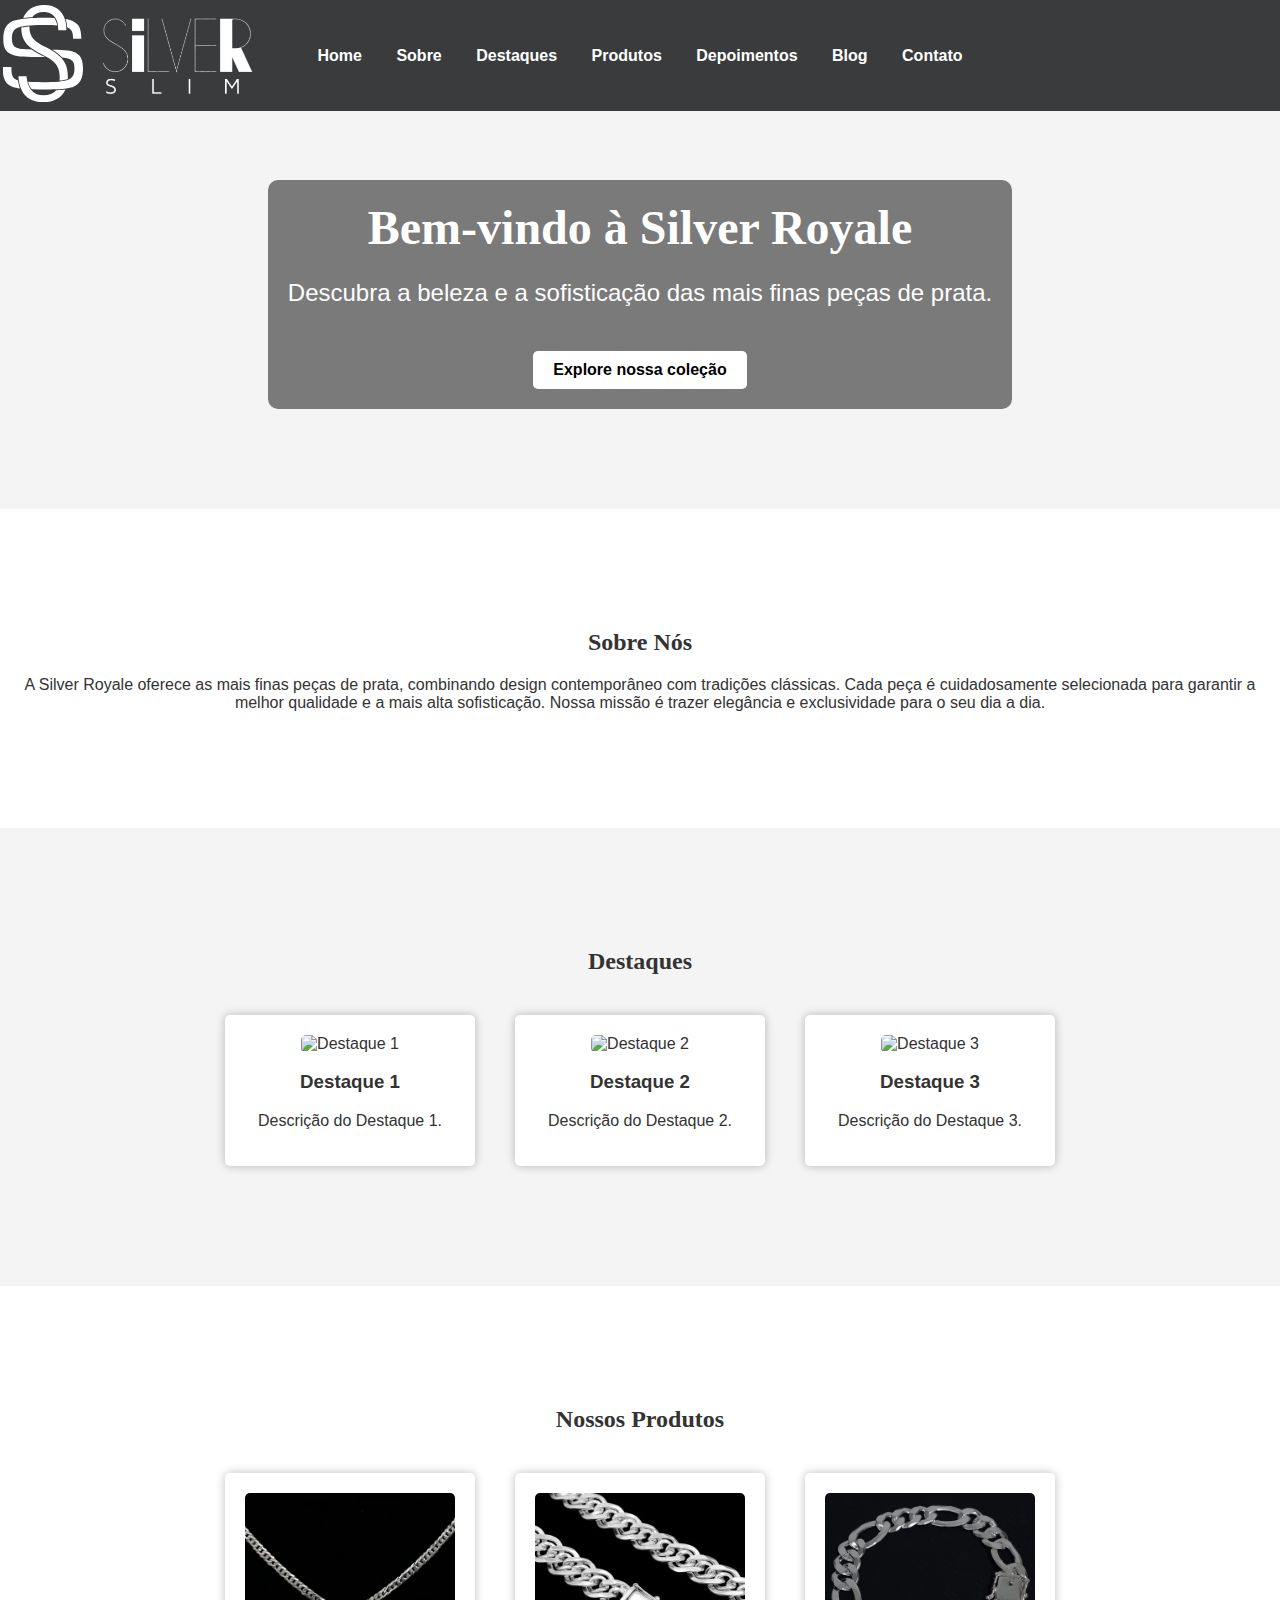
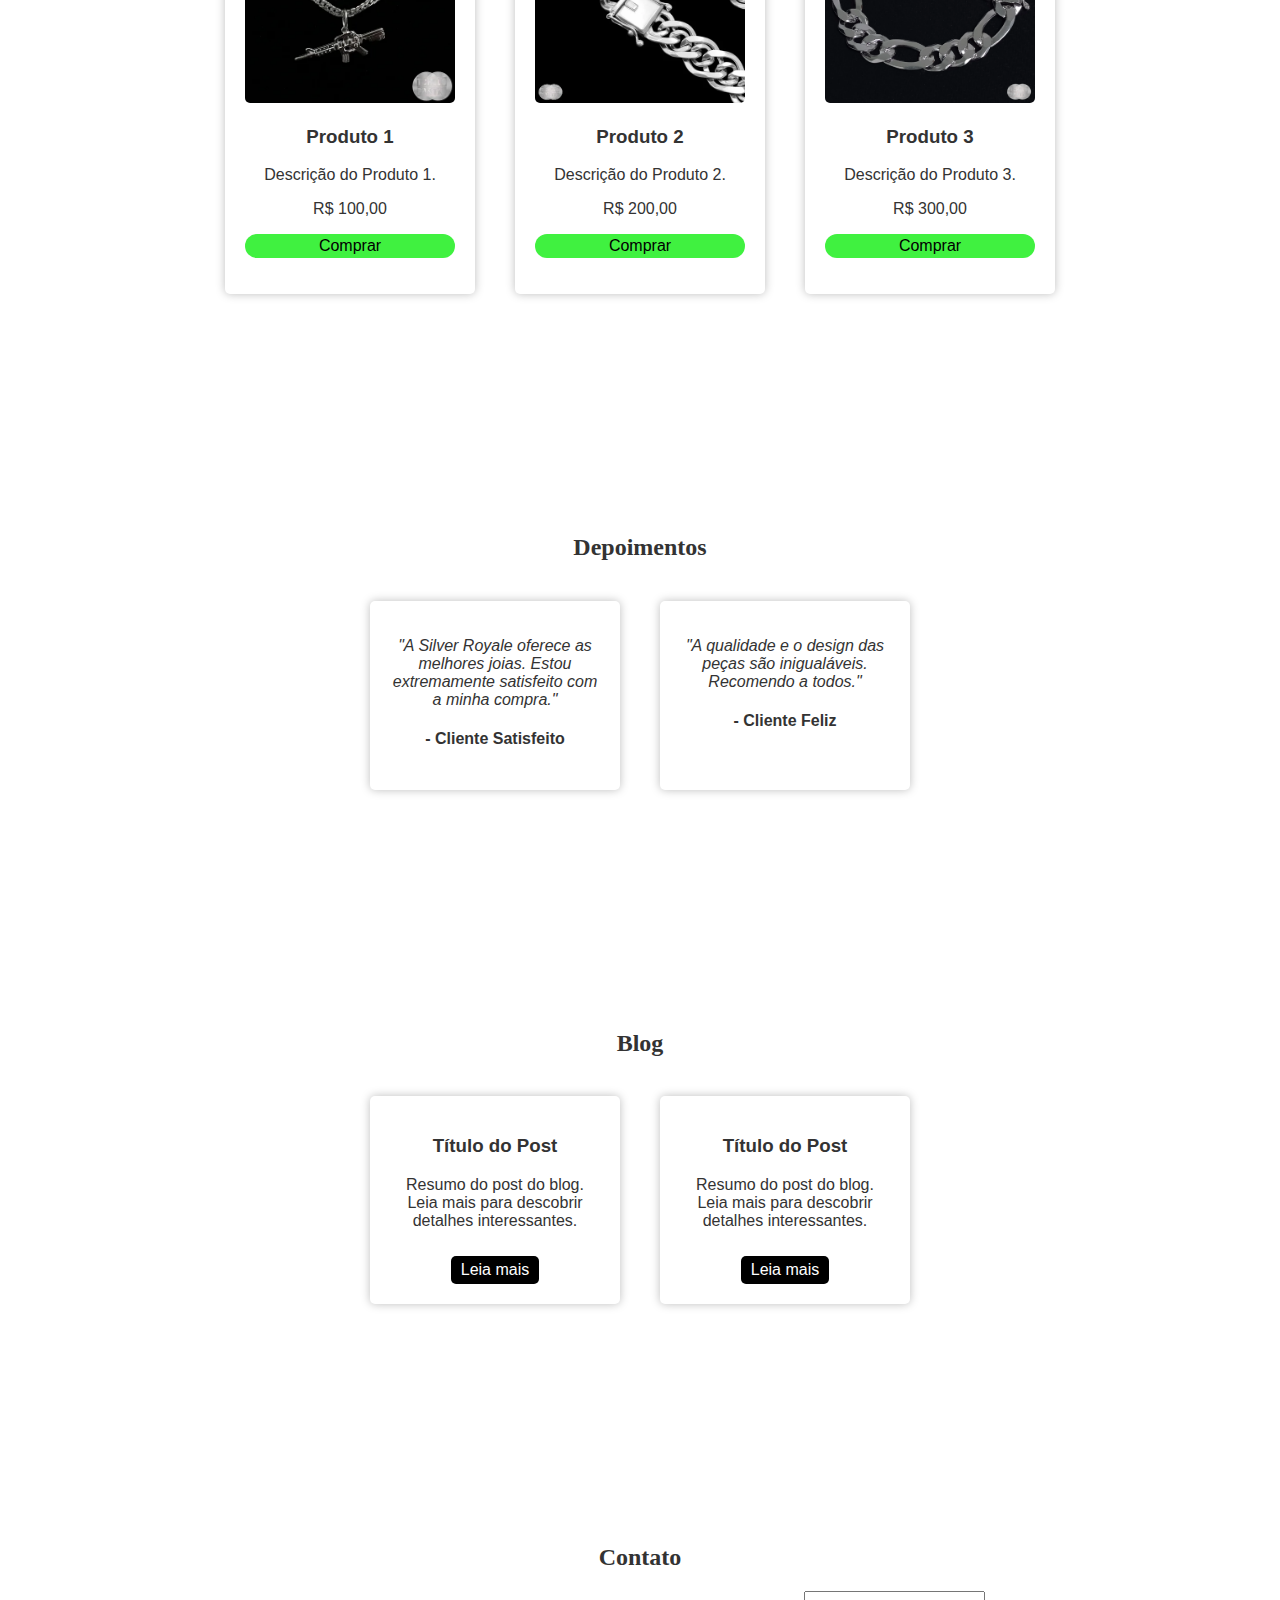
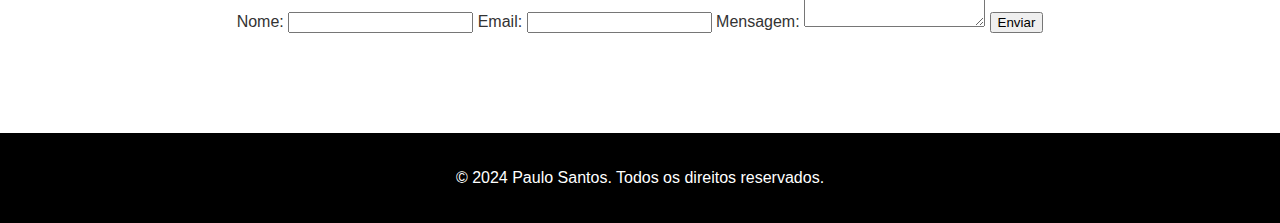
==== index.html @ 3fe74d6d "logo no header" ====
<!DOCTYPE html>
<html lang="pt-br">
<head>
    <meta charset="UTF-8">
    <meta name="viewport" content="width=device-width, initial-scale=1.0">
    <title>Silver Royale</title>
    <link rel="stylesheet" href="./css/index.css">
    <link href="https://fonts.googleapis.com/css2?family=Great+Vibes&display=swap" rel="stylesheet">
    <link rel="stylesheet" href="https://cdn.jsdelivr.net/npm/bootstrap-icons@1.11.3/font/bootstrap-icons.min.css">
</head>
<body>
    <header class="content">
        
        <div class="logo">
            <svg class="svg-standalone-icon" width="80px" viewBox="80.21362932961122 167.45430862366072 111.1278060580847 135.0924936244237">
                <g fill="white" data-paper-data="{&quot;fillRule&quot;:&quot;nonzero&quot;,&quot;fillRuleOriginal&quot;:&quot;nonzero&quot;,&quot;isIcon&quot;:true,&quot;iconStyle&quot;:&quot;standalone&quot;,&quot;selectedEffects&quot;:{&quot;container&quot;:&quot;&quot;,&quot;transformation&quot;:&quot;&quot;,&quot;pattern&quot;:&quot;&quot;},&quot;bounds&quot;:{&quot;x&quot;:80.21362932961122,&quot;y&quot;:167.45430862366072,&quot;width&quot;:111.1278060580847,&quot;height&quot;:135.0924936244237},&quot;iconType&quot;:&quot;icon&quot;,&quot;rawIconId&quot;:&quot;5956f3f8-fcb9-4d2e-bfaa-64673fe162a8&quot;,&quot;isDetailed&quot;:false,&quot;suitableAsStandaloneIcon&quot;:true}" fill-rule="nonzero">
                    <g data-paper-data="{&quot;isPathIcon&quot;:true}">
                        <path d="M120.89918,184.30837c-3.55501,0.131 -8.42703,0.526 -12.64005,1.053c4.34502,-10.53304 14.22005,-17.90707 28.96711,-17.90707c16.85306,0 25.01709,8.82203 28.7041,19.22407c1.316,3.68701 1.97501,7.50503 2.23801,11.32304v4.47702h-11.06004c-0.659,-8.69003 -0.922,-12.64005 -5.00402,-18.30207c-2.89601,-4.08201 -7.76803,-7.11003 -15.40506,-7.11003c-7.50503,0 -12.77205,2.89701 -15.80006,7.24203z"></path>
                        <path d="M119.84617,239.60857c-17.77506,0 -25.41229,-1.44801 -31.33741,-5.39802c-5.92512,-3.95001 -7.90013,-9.74304 -7.90013,-19.48707c0,-14.61505 4.87172,-22.51508 16.45856,-25.93809c5.79392,-1.71201 19.09197,-3.29201 24.48999,-3.29201c4.87202,-0.264 10.53404,-0.395 16.85406,-0.395c4.87202,0 9.21703,0.131 13.16705,0.263c2.76501,4.08201 3.55501,8.16403 3.95001,10.53404c-4.60902,-0.395 -10.27004,-0.527 -16.98506,-0.527c-8.03203,0 -14.74705,0.132 -20.27707,0.527c-1.054,0 -9.08503,0.658 -13.82505,1.84301c-9.34893,2.50201 -11.85064,7.37303 -11.85064,16.45806c0,6.71602 1.84341,10.53404 5.92512,12.37705c3.95051,1.84401 7.50553,2.37001 21.33058,2.63401c3.81801,2.76501 8.42603,5.53002 14.35205,8.29503c1.71101,0.79 3.16001,1.44801 4.47602,2.23801c-5.13502,0 -11.32304,-0.132 -18.82807,-0.132z"></path>
                        <path d="M177.64839,214.19648c-0.132,-7.76803 -1.44801,-11.32304 -4.74002,-13.82505c-0.922,-0.79 -2.23801,-1.316 -3.68701,-1.97501c-0.131,-3.42301 -0.658,-7.37303 -1.97501,-11.45504c5.13502,0.922 9.08503,2.37001 11.98204,4.08201c7.24203,4.34502 9.34803,9.48003 9.87504,23.17308z"></path>
                        <path d="M116.94916,198.00142c0,13.82505 6.32002,19.88207 23.04208,28.3091c3.29201,1.58001 5.00302,2.63301 7.90003,4.21302c5.79302,3.42401 10.27004,6.84703 13.56205,10.53404l0.263,0.263c6.18902,7.11003 8.55903,15.14206 8.55903,25.80709v3.16001c-4.87202,1.58001 -10.92904,2.23801 -11.58704,2.23801c0.131,-1.316 0.263,-2.89601 0.263,-4.47602c0,-12.37705 -3.81801,-19.88207 -15.40506,-26.9921c-4.34502,-2.50201 -8.69003,-4.60902 -13.03505,-6.84703c-3.42401,-1.84301 -7.50503,-4.34502 -10.27004,-6.18802c-9.87504,-7.24203 -14.61505,-15.66906 -14.61505,-28.96711v-0.264c4.74002,-1.053 11.32304,-1.58001 11.32304,-1.58001z"></path>
                        <path d="M148.54928,229.47054c20.40907,0.263 26.0711,1.053 31.99612,3.95001c7.90003,3.81801 10.79604,10.40204 10.79604,22.64708c0,13.43005 -4.21302,21.46208 -13.82505,25.14809c-7.76803,2.50201 -16.06306,3.16001 -24.09509,3.42401c-4.74002,0.132 -10.27004,0.263 -16.72206,0.263c-6.32002,0 -11.71804,-0.131 -16.45806,-0.263c-2.37001,-2.76501 -4.08201,-6.45202 -5.13502,-10.53404c5.26602,0.395 11.71804,0.527 19.35507,0.527c9.34803,0 16.85306,-0.263 22.91008,-0.658c16.19506,-1.58001 22.12008,-4.60902 22.12008,-18.56507c0,-8.16403 -2.50101,-11.58704 -9.08503,-13.69405c-2.50101,-0.79 -4.21302,-1.185 -8.03203,-1.44801c-3.42301,-3.81901 -7.90003,-7.37403 -13.82505,-10.79704z"></path>
                        <path d="M91.93217,256.06763c0,9.74304 2.10671,13.69305 8.42693,15.80006c0.131,0 0.395,0.132 0.658,0.132c0.527,4.21302 1.44901,8.03103 2.76501,11.32304c-3.94981,-0.527 -7.10993,-1.185 -9.87494,-2.10701c-8.82173,-2.89601 -13.69355,-10.53304 -13.69355,-21.06608v-6.71502h11.71854z"></path>
                        <path d="M166.98335,284.90274c-3.81901,0.659 -11.58704,0.922 -12.90405,0.922c-3.81801,4.74002 -9.74304,7.11003 -17.64306,7.11003c-7.63703,0 -13.16705,-2.89701 -17.11706,-7.50503c-3.42301,-4.21402 -5.92502,-10.92904 -6.45202,-18.82907h-11.19104c0,1.71201 0.263,4.08201 0.526,5.79402c0.659,3.95001 1.44901,7.63603 2.89701,11.19104c4.47702,11.06104 13.82505,18.96107 30.94211,18.96107c15.80006,0 25.93809,-6.58402 30.94211,-17.64406z"></path>
                    </g>
                </g>
            </svg>
            <img class="SilverSlim" src="img/silverSlime.png" alt="">
        </div>
        <nav>
            <ul>
                <li><a href="#home">Home</a></li>
                <li><a href="#about">Sobre</a></li>
                <li><a href="#highlights">Destaques</a></li>
                <li><a href="#products">Produtos</a></li>
                <li><a href="#testimonials">Depoimentos</a></li>
                <li><a href="#blog">Blog</a></li>
                <li><a href="#contact">Contato</a></li>
            </ul>
        </nav>

        <div class="menu-toggle">
            <div class="one"></div>
            <div class="two"></div>
            <div class="three"></div>
        </div>
    </header>

    <main>
        <section id="home" class="section home">
            <div class="intro">
                <h1>Bem-vindo à Silver Royale</h1>
                <p>Descubra a beleza e a sofisticação das mais finas peças de prata.</p>
                <a href="#products" class="btn">Explore nossa coleção</a>
            </div>
        </section>

        <section id="about" class="section about">
            <h2>Sobre Nós</h2>
            <p>A Silver Royale oferece as mais finas peças de prata, combinando design contemporâneo com tradições clássicas. Cada peça é cuidadosamente selecionada para garantir a melhor qualidade e a mais alta sofisticação. Nossa missão é trazer elegância e exclusividade para o seu dia a dia.</p>
        </section>

        <section id="highlights" class="section highlights">
            <h2>Destaques</h2>
            <div class="highlight-list">
                <div class="highlight">
                    <img src="https://via.placeholder.com/150" alt="Destaque 1">
                    <h3>Destaque 1</h3>
                    <p>Descrição do Destaque 1.</p>
                </div>
                <div class="highlight">
                    <img src="https://via.placeholder.com/150" alt="Destaque 2">
                    <h3>Destaque 2</h3>
                    <p>Descrição do Destaque 2.</p>
                </div>
                <div class="highlight">
                    <img src="https://via.placeholder.com/150" alt="Destaque 3">
                    <h3>Destaque 3</h3>
                    <p>Descrição do Destaque 3.</p>
                </div>
            </div>
        </section>

        <section id="products" class="section products">
            <h2>Nossos Produtos</h2>
            <div class="product-list">
                <div class="product">
                    <img src="./img/pingenteM4.png" alt="Produto 1">
                    <h3>Produto 1</h3>
                    <p>Descrição do Produto 1.</p>
                    <p>R$ 100,00</p>
                    <div class="saleBt">
                        <p style="padding: 3px;"><a style="text-decoration: none;color: black;" href="#">Comprar</a></p>
                    </div>
                </div>
                <div class="product">
                    <img src="./img/corrente.png" alt="Produto 2">
                    <h3>Produto 2</h3>
                    <p>Descrição do Produto 2.</p>
                    <p>R$ 200,00</p>
                    <div class="saleBt">
                        <p style="padding: 3px;"><a style="text-decoration: none;color: black;" href="#">Comprar</a></p>
                    </div>
                </div>
                <div class="product">
                    <img src="./img/pulseira.png" alt="Produto 3">
                    <h3>Produto 3</h3>
                    <p>Descrição do Produto 3.</p>
                    <p>R$ 300,00</p>
                    <div class="saleBt">
                        <p style="padding: 3px;"><a style="text-decoration: none;color: black;" href="#">Comprar</a></p>
                    </div>
                </div>
            </div>
        </section>

        <section id="testimonials" class="section testimonials">
            <h2>Depoimentos</h2>
            <div class="testimonial-list">
                <div class="testimonial">
                    <p>"A Silver Royale oferece as melhores joias. Estou extremamente satisfeito com a minha compra."</p>
                    <h4>- Cliente Satisfeito</h4>
                </div>
                <div class="testimonial">
                    <p>"A qualidade e o design das peças são inigualáveis. Recomendo a todos."</p>
                    <h4>- Cliente Feliz</h4>
                </div>
            </div>
        </section>

        <section id="blog" class="section blog">
            <h2>Blog</h2>
            <div class="blog-list">
                <div class="blog-post">
                    <h3>Título do Post</h3>
                    <p>Resumo do post do blog. Leia mais para descobrir detalhes interessantes.</p>
                    <a href="#">Leia mais</a>
                </div>
                <div class="blog-post">
                    <h3>Título do Post</h3>
                    <p>Resumo do post do blog. Leia mais para descobrir detalhes interessantes.</p>
                    <a href="#">Leia mais</a>
                </div>
            </div>
        </section>

        <section id="contact" class="section contact">
            <h2>Contato</h2>
            <form action="#">
                <label for="name">Nome:</label>
                <input type="text" id="name" name="name" required>
                <label for="email">Email:</label>
                <input type="email" id="email" name="email" required>
                <label for="message">Mensagem:</label>
                <textarea id="message" name="message" required></textarea>
                <button type="submit">Enviar</button>
            </form>
        </section>
    </main>

    <footer>
        <p>&copy; 2024 Paulo Santos. Todos os direitos reservados.</p>
    </footer>
</body>
</html>
---- css/index.css ----
@charset 'UTF-8';

body {
    font-family: 'Arial', sans-serif;
    margin: 0;
    padding: 0;
    background-color: #f4f4f4;
    color: #333;
    display: flex;
    flex-direction: column;
    min-height: 100vh;
}
/*HEADER*/

header {
    background: #393b3c;
    color: #fff;
    padding: 5px 0;
    text-align: center;
    position: fixed;
    width: 100vw;
    display: flex;
    align-items: center;
}

nav {
    width: 60vw;
}

nav ul {
    list-style: none;
    padding: 0;
}


nav ul li {
    display: inline;
    margin: 0 15px;
}


nav ul li a {
    color: #fff;
    text-decoration: none;
    font-weight: bold;
}

.SilverSlim {
    height: 80px;
    padding: 0 0 5px 15px;
}


main {
    flex: 1;
    padding-top: 80px; /* Espaço para o header fixo */
}

/*first section*/

.section {
    padding: 100px 20px;
    text-align: center;
}

.home {
    background: url('https://via.placeholder.com/800x400') no-repeat center center/cover;
    color: #fff;
    display: flex;
    justify-content: center;
    align-items: center;
}


.home .intro {
    background: rgba(0, 0, 0, 0.5);
    padding: 20px;
    border-radius: 10px;
}


.home .intro h1 {
    font-size: 3em;
    margin: 0;
}


.home .intro p {
    font-size: 1.5em;
}


.home .btn {
    display: inline-block;
    margin-top: 20px;
    padding: 10px 20px;
    background-color: #fff;
    color: #000;
    text-decoration: none;
    border-radius: 5px;
    font-weight: bold;
    transition: background-color 0.3s, color 0.3s;
}


.home .btn:hover {
    background-color: #000;
    color: #fff;
}

/*two section*/

.about, .products, .testimonials, .blog, .contact {
    background-color: #fff;
}


h1, h2 {
    font-family: 'Georgia', serif;
}

/*three section*/

.product-list, .highlight-list, .testimonial-list, .blog-list {
    display: flex;
    flex-wrap: wrap;
    justify-content: center;
}

.saleBt {
    background-color: rgb(64, 241, 64);
    border-radius: 15px;
}

.saleBt:hover {
    background-color: rgb(5, 204, 5);
    box-shadow: 2px 2px 14px #44df7d;
    cursor: pointer;
}

.product, .highlight, .testimonial, .blog-post {
    margin: 20px;
    padding: 20px;
    background-color: #fff;
    box-shadow: 0 0 10px rgba(0, 0, 0, 26%);
    border-radius: 5px;
    text-align: center;
    width: 210px;
}

.product img, .highlight img {
    width: 100%;
    height: auto;
    border-radius: 5px;
}


footer {
    background-color: #000;
    color: #fff;
    text-align: center;
    padding: 20px 0;
    margin-top: auto;
}


.testimonial p {
    font-style: italic;
}


.blog-post a {
    display: inline-block;
    margin-top: 10px;
    padding: 5px 10px;
    background-color: #000;
    color: #fff;
    text-decoration: none;
    border-radius: 5px;
}


.blog-post a:hover {
    background-color: #fff;
    color: #000;
    border: 1px solid #000;
}

.logo {
    width: 20vw;
}
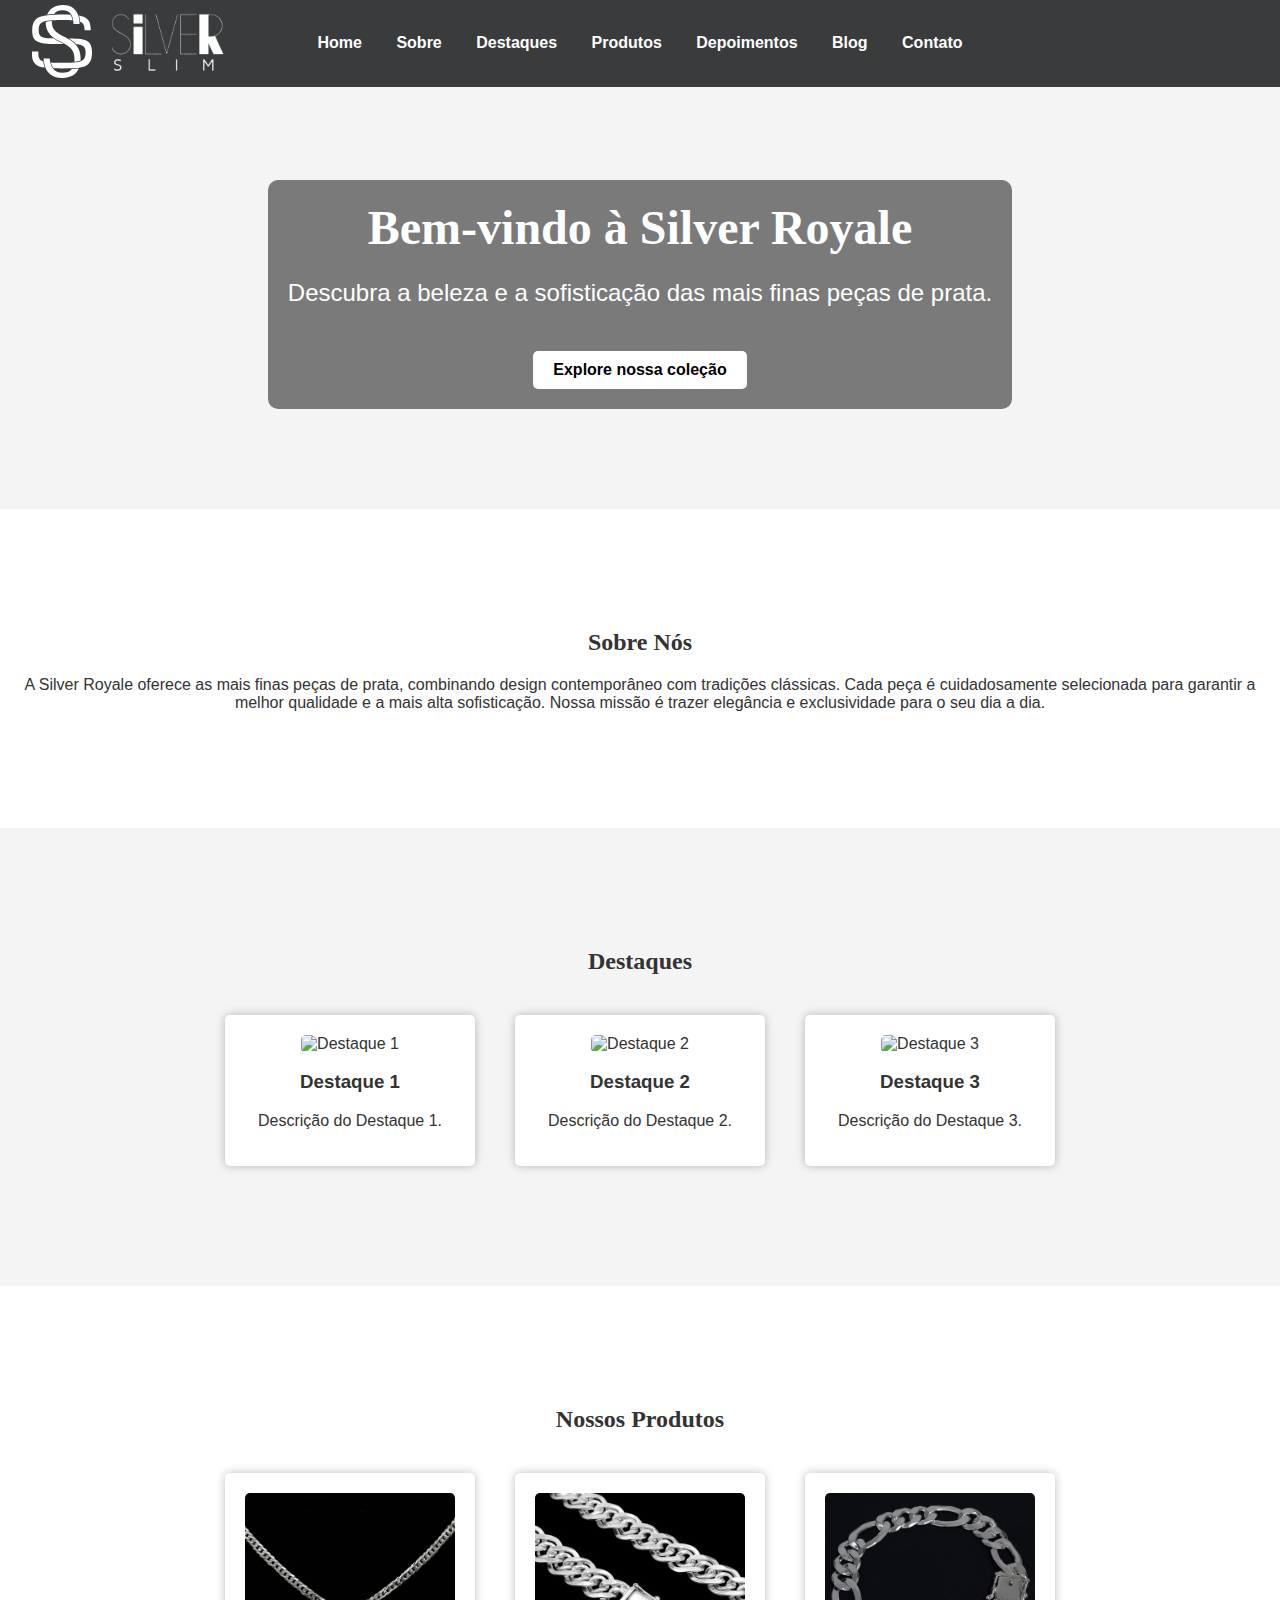
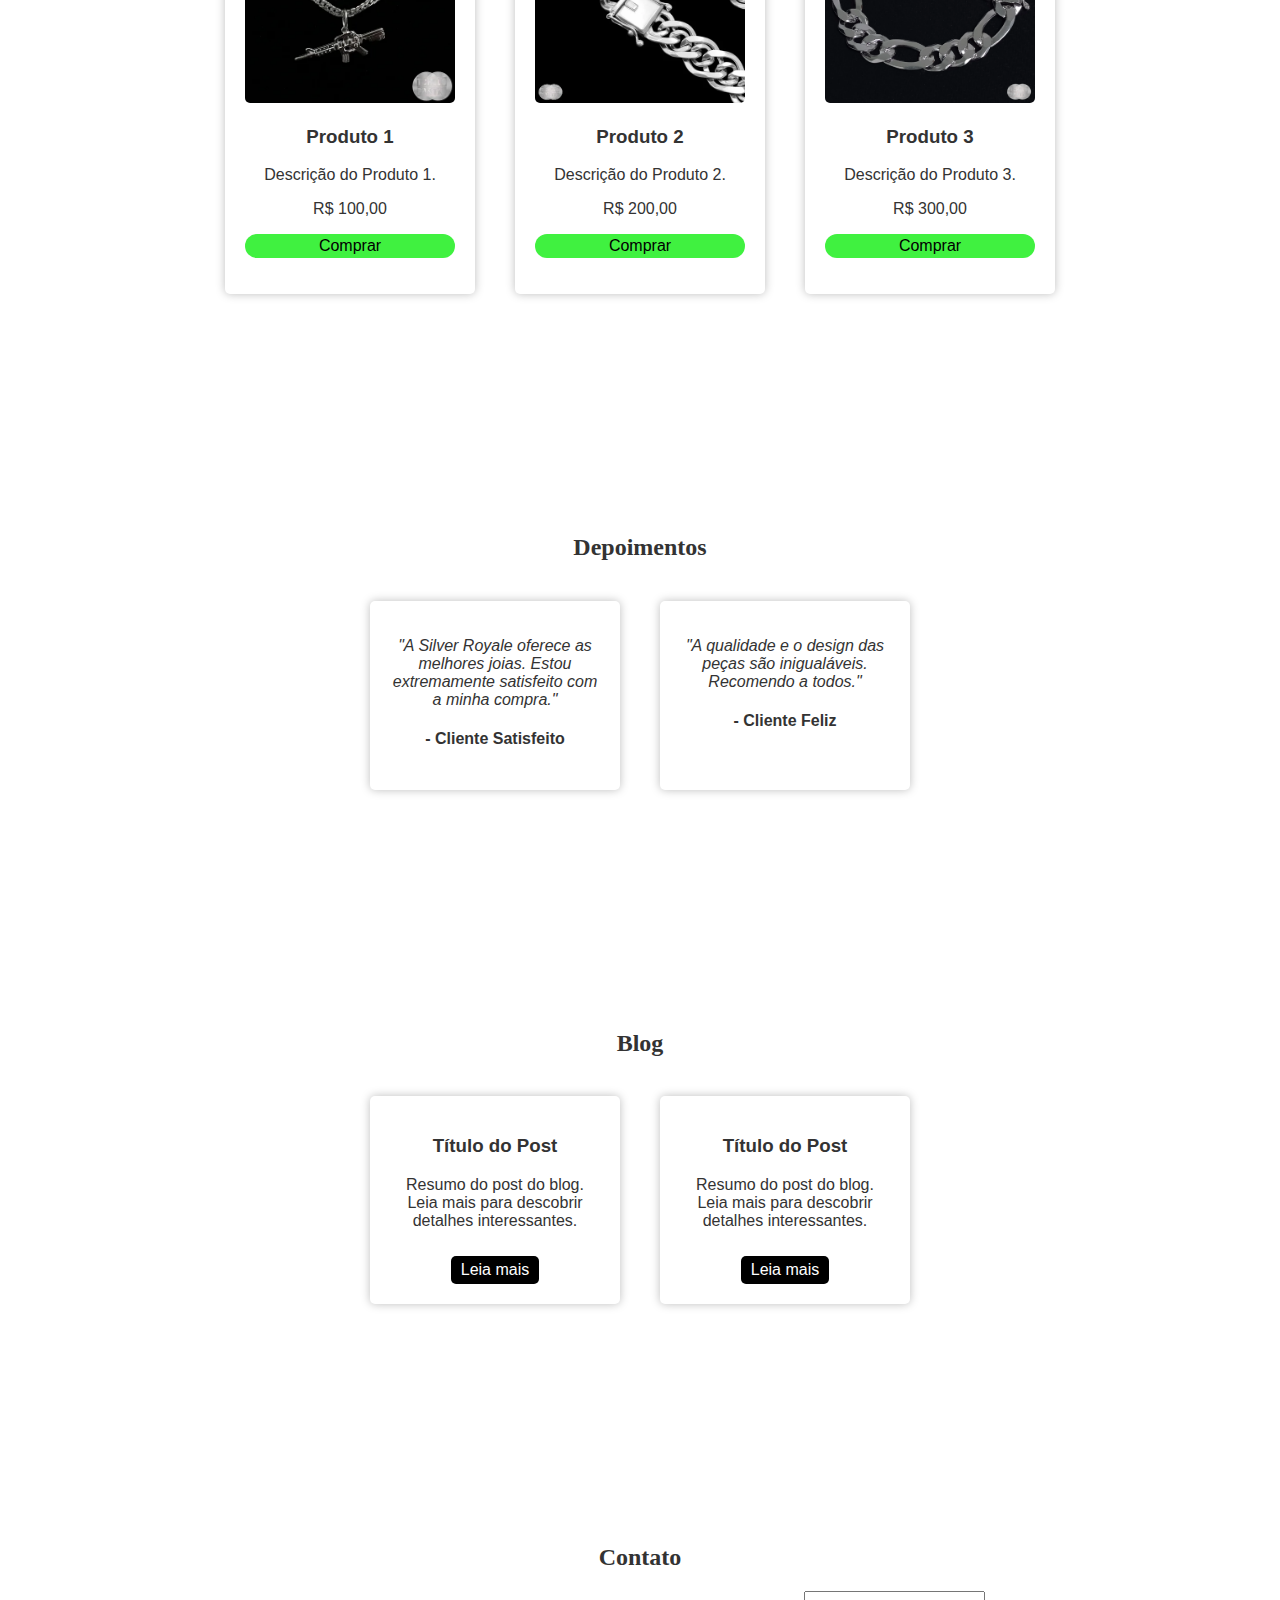
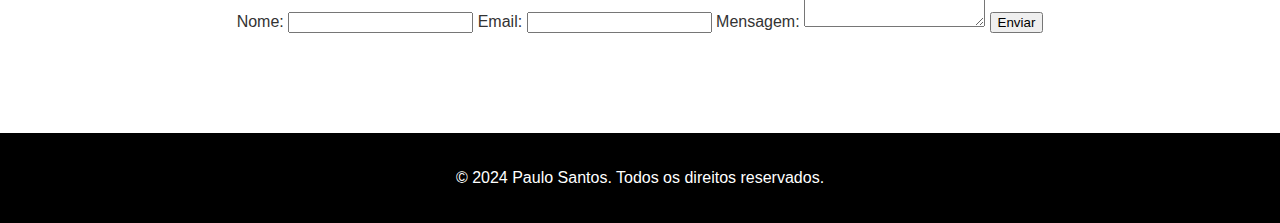
==== commit b06b15c6: "logo" ====
--- a/index.html
+++ b/index.html
@@ -12,7 +12,7 @@
     <header class="content">
         
         <div class="logo">
-            <svg class="svg-standalone-icon" width="80px" viewBox="80.21362932961122 167.45430862366072 111.1278060580847 135.0924936244237">
+            <svg class="svg-standalone-icon" width="60px" viewBox="80.21362932961122 167.45430862366072 111.1278060580847 135.0924936244237">
                 <g fill="white" data-paper-data="{&quot;fillRule&quot;:&quot;nonzero&quot;,&quot;fillRuleOriginal&quot;:&quot;nonzero&quot;,&quot;isIcon&quot;:true,&quot;iconStyle&quot;:&quot;standalone&quot;,&quot;selectedEffects&quot;:{&quot;container&quot;:&quot;&quot;,&quot;transformation&quot;:&quot;&quot;,&quot;pattern&quot;:&quot;&quot;},&quot;bounds&quot;:{&quot;x&quot;:80.21362932961122,&quot;y&quot;:167.45430862366072,&quot;width&quot;:111.1278060580847,&quot;height&quot;:135.0924936244237},&quot;iconType&quot;:&quot;icon&quot;,&quot;rawIconId&quot;:&quot;5956f3f8-fcb9-4d2e-bfaa-64673fe162a8&quot;,&quot;isDetailed&quot;:false,&quot;suitableAsStandaloneIcon&quot;:true}" fill-rule="nonzero">
                     <g data-paper-data="{&quot;isPathIcon&quot;:true}">
                         <path d="M120.89918,184.30837c-3.55501,0.131 -8.42703,0.526 -12.64005,1.053c4.34502,-10.53304 14.22005,-17.90707 28.96711,-17.90707c16.85306,0 25.01709,8.82203 28.7041,19.22407c1.316,3.68701 1.97501,7.50503 2.23801,11.32304v4.47702h-11.06004c-0.659,-8.69003 -0.922,-12.64005 -5.00402,-18.30207c-2.89601,-4.08201 -7.76803,-7.11003 -15.40506,-7.11003c-7.50503,0 -12.77205,2.89701 -15.80006,7.24203z"></path>
--- a/css/index.css
+++ b/css/index.css
@@ -46,9 +46,17 @@
 }
 
 .SilverSlim {
-    height: 80px;
+    height: 60px;
     padding: 0 0 5px 15px;
 }
+
+.logo {
+    width: 20vw;
+}
+
+
+
+
 
 
 main {
@@ -186,7 +194,8 @@
     border: 1px solid #000;
 }
 
-.logo {
-    width: 20vw;
-}
-
+@media (max-width: 768px) {
+    .SilverSlim {
+        display: none;
+    }
+}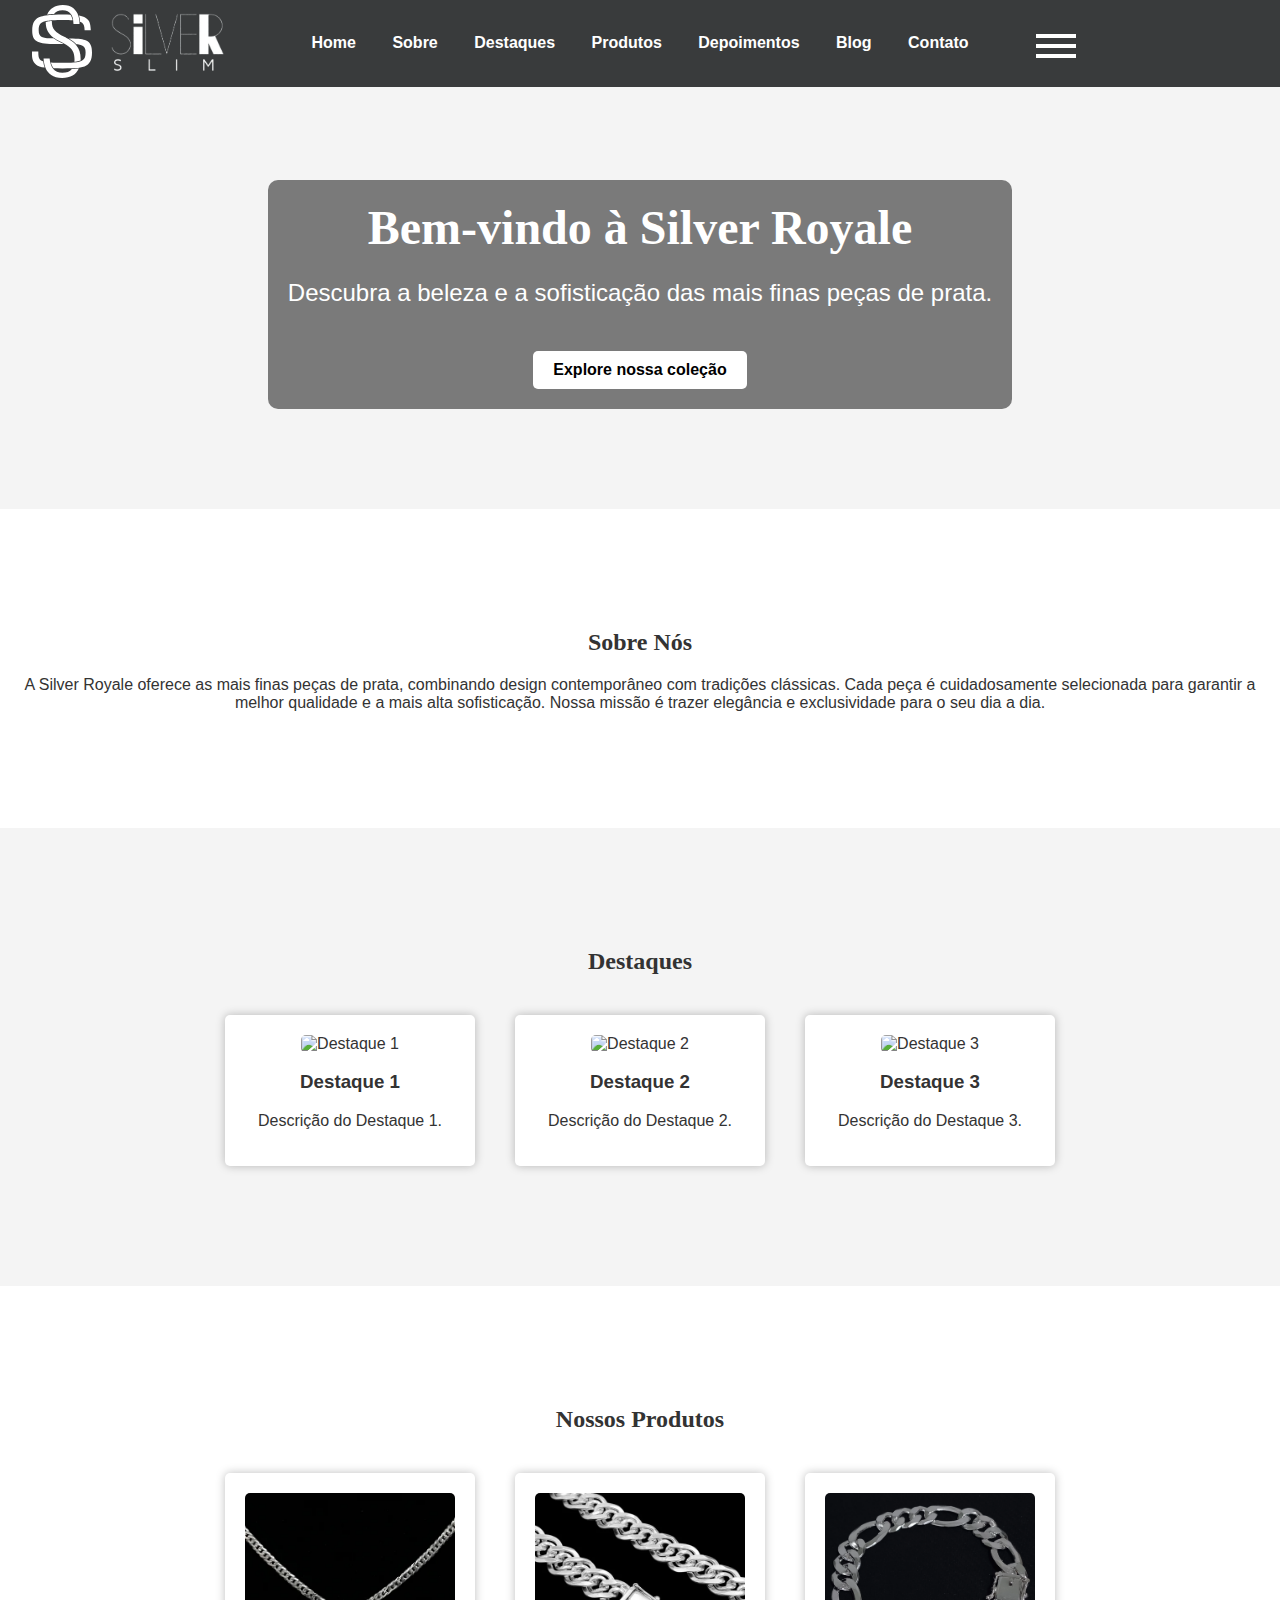
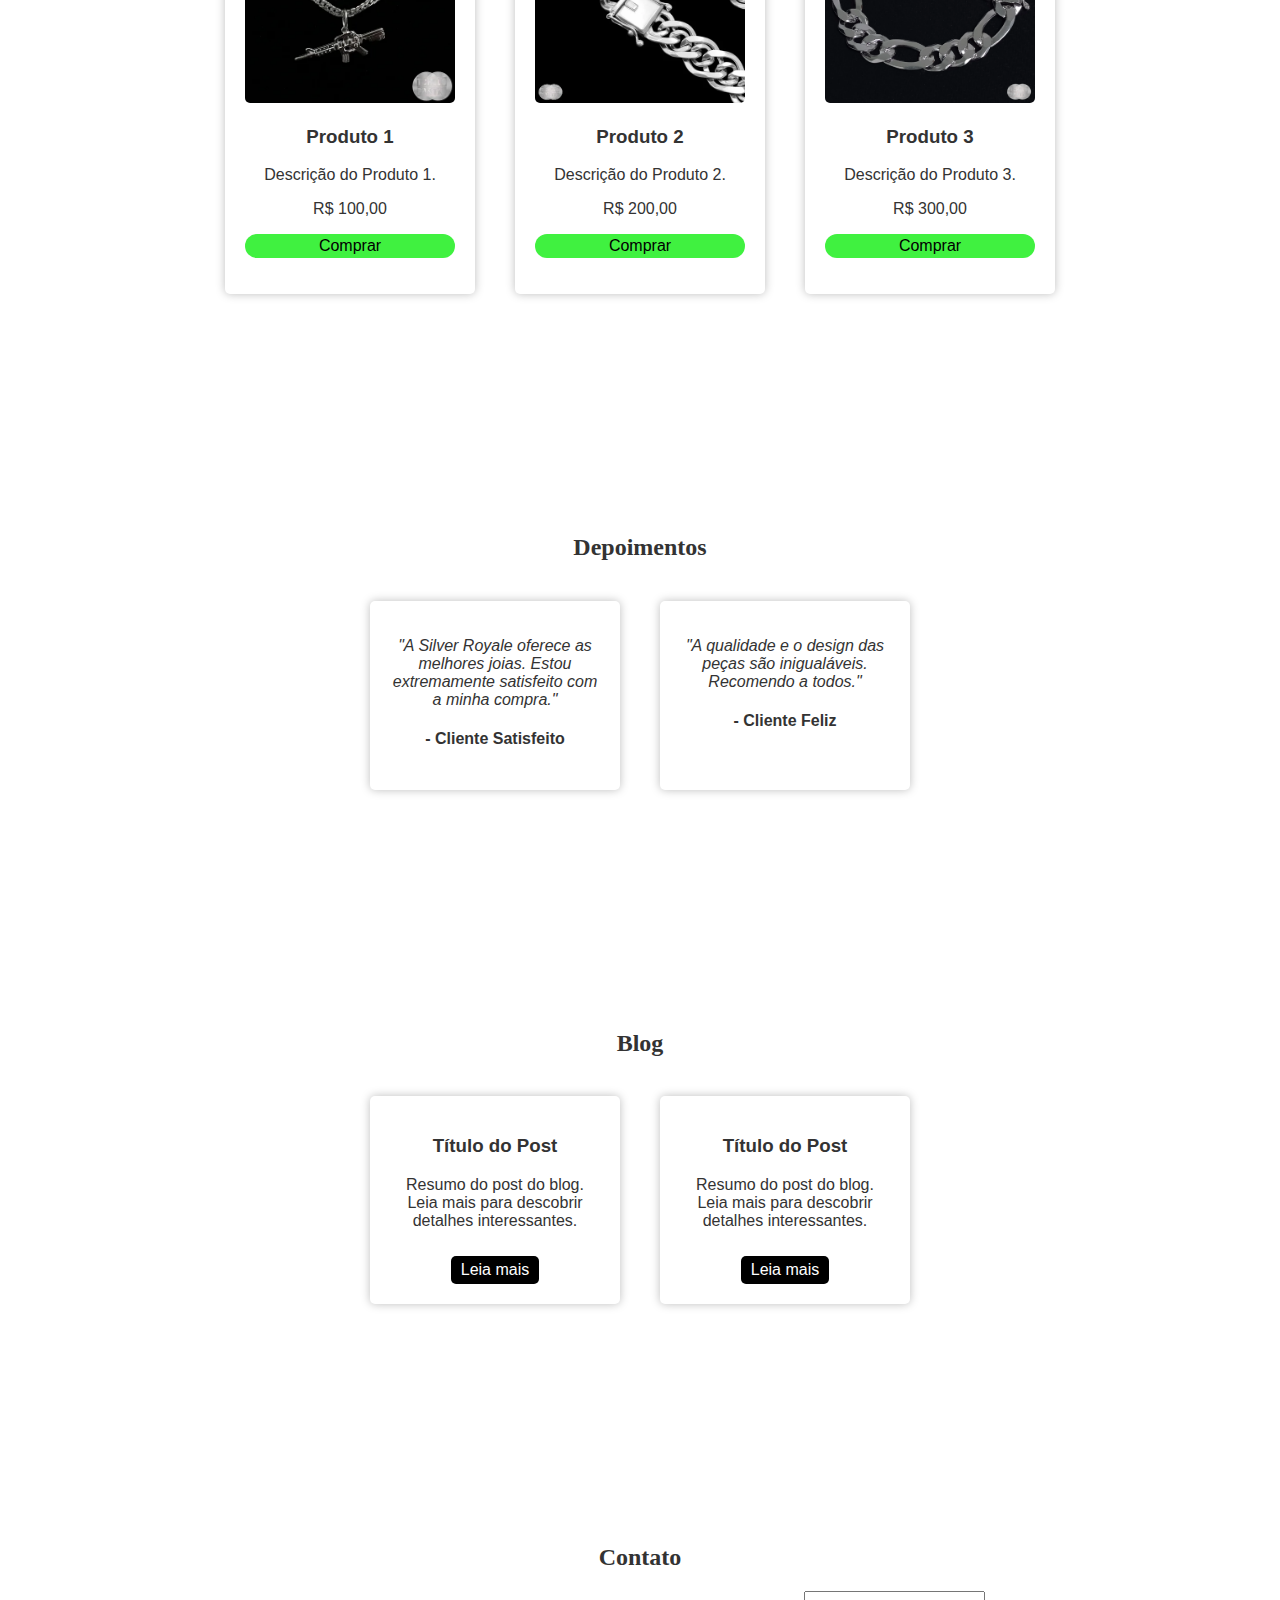
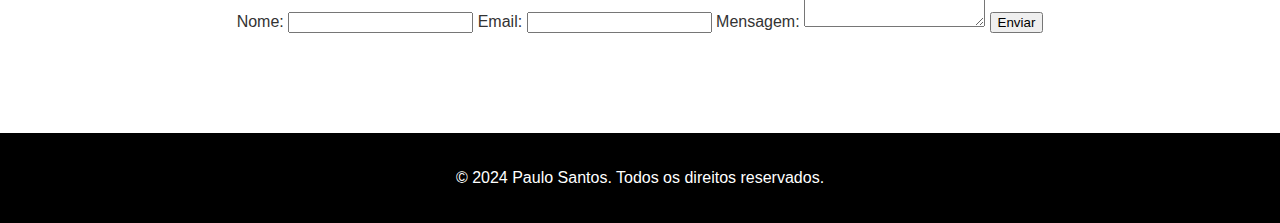
==== commit 078305ce: "favicon" ====
--- a/index.html
+++ b/index.html
@@ -5,6 +5,7 @@
     <meta name="viewport" content="width=device-width, initial-scale=1.0">
     <title>Silver Royale</title>
     <link rel="stylesheet" href="./css/index.css">
+    <link rel="shortcut icon" href="img/favicon.ico" type="image/x-icon">
     <link href="https://fonts.googleapis.com/css2?family=Great+Vibes&display=swap" rel="stylesheet">
     <link rel="stylesheet" href="https://cdn.jsdelivr.net/npm/bootstrap-icons@1.11.3/font/bootstrap-icons.min.css">
 </head>
@@ -28,7 +29,7 @@
             <img class="SilverSlim" src="img/silverSlime.png" alt="">
         </div>
         <nav>
-            <ul>
+            <ul class="list-menu">
                 <li><a href="#home">Home</a></li>
                 <li><a href="#about">Sobre</a></li>
                 <li><a href="#highlights">Destaques</a></li>
--- a/css/index.css
+++ b/css/index.css
@@ -1,4 +1,10 @@
 @charset 'UTF-8';
+/*
+:root {
+    cinzaEscuro:;
+    cinzaMedio:;
+    cinzaClaro:;
+}*/
 
 body {
     font-family: 'Arial', sans-serif;
@@ -35,7 +41,6 @@
 
 nav ul li {
     display: inline;
-    margin: 0 15px;
 }
 
 
@@ -43,6 +48,13 @@
     color: #fff;
     text-decoration: none;
     font-weight: bold;
+    padding: 2rem 1rem 2rem 1rem;
+    transition: all 200ms ease-in;
+}
+
+nav ul li a:hover {
+    border-bottom: 4px solid white;
+    background-color: #505152;
 }
 
 .SilverSlim {
@@ -52,6 +64,74 @@
 
 .logo {
     width: 20vw;
+}
+
+.menu-toggle {
+    width: 40px;
+    height: 30px;
+    padding: 12px;
+}
+
+
+.content.on {
+    position: absolute;
+    top: 0;
+    left: 0;
+    width: 100vw;
+    height: 100vh;
+    background-color: #1f1e1f;
+    z-index: 10;
+
+    display: flex;
+    justify-content: center;
+    align-items: center;
+}
+
+.content.on .logo {
+    display: none;
+}
+
+.content.on .menu-toggle {
+    position: absolute;
+    right: 40px;
+    top: 20px;
+}
+
+.content.on .list-menu {
+    display: block;
+}
+
+.content.on .list-menu li {
+    text-align: center;
+    display: flex;
+    justify-content: center;
+}
+
+.content.on .list-menu li a {
+    font-size: 2.5rem;
+    display: block;
+}
+
+.content.on .menu-toggle .one {
+    transform: rotate(45deg) translate(8px, -7px);
+}
+
+.content.on .menu-toggle .two {
+    opacity: 0;
+}
+
+.content.on .menu-toggle .three {
+    transform: rotate(-45deg) translate(20px, -6px);
+}
+
+.one,
+.two,
+.three {
+    width: 100%;
+    height: 4px;
+    background-color: white;
+    margin: 6px auto;
+    transition-duration: 0.5s ;
 }
 
 
@@ -195,7 +275,20 @@
 }
 
 @media (max-width: 768px) {
+    .content {
+        justify-content: space-between;
+    }
+
     .SilverSlim {
         display: none;
     }
+
+
+    .logo {
+      padding-left: 12px;  
+    }
+
+    nav {
+        display: none   ;
+    }
 }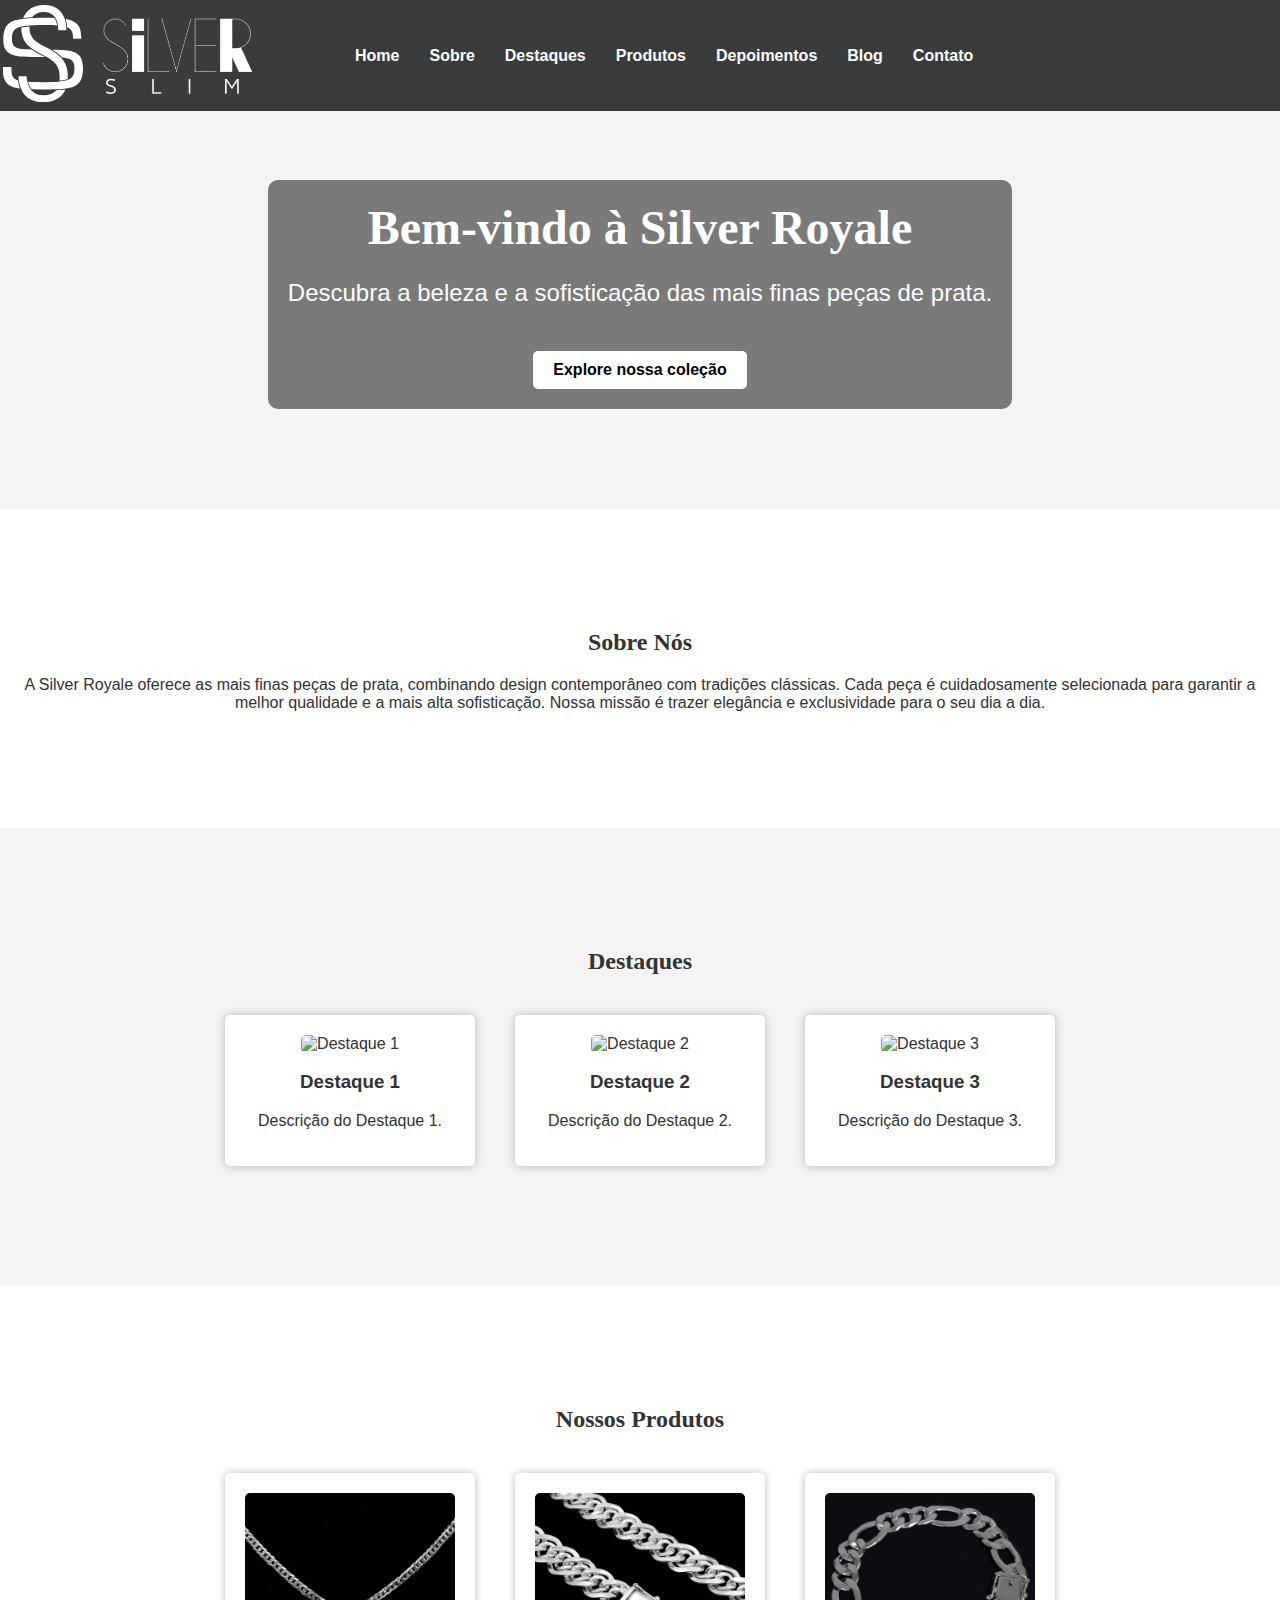
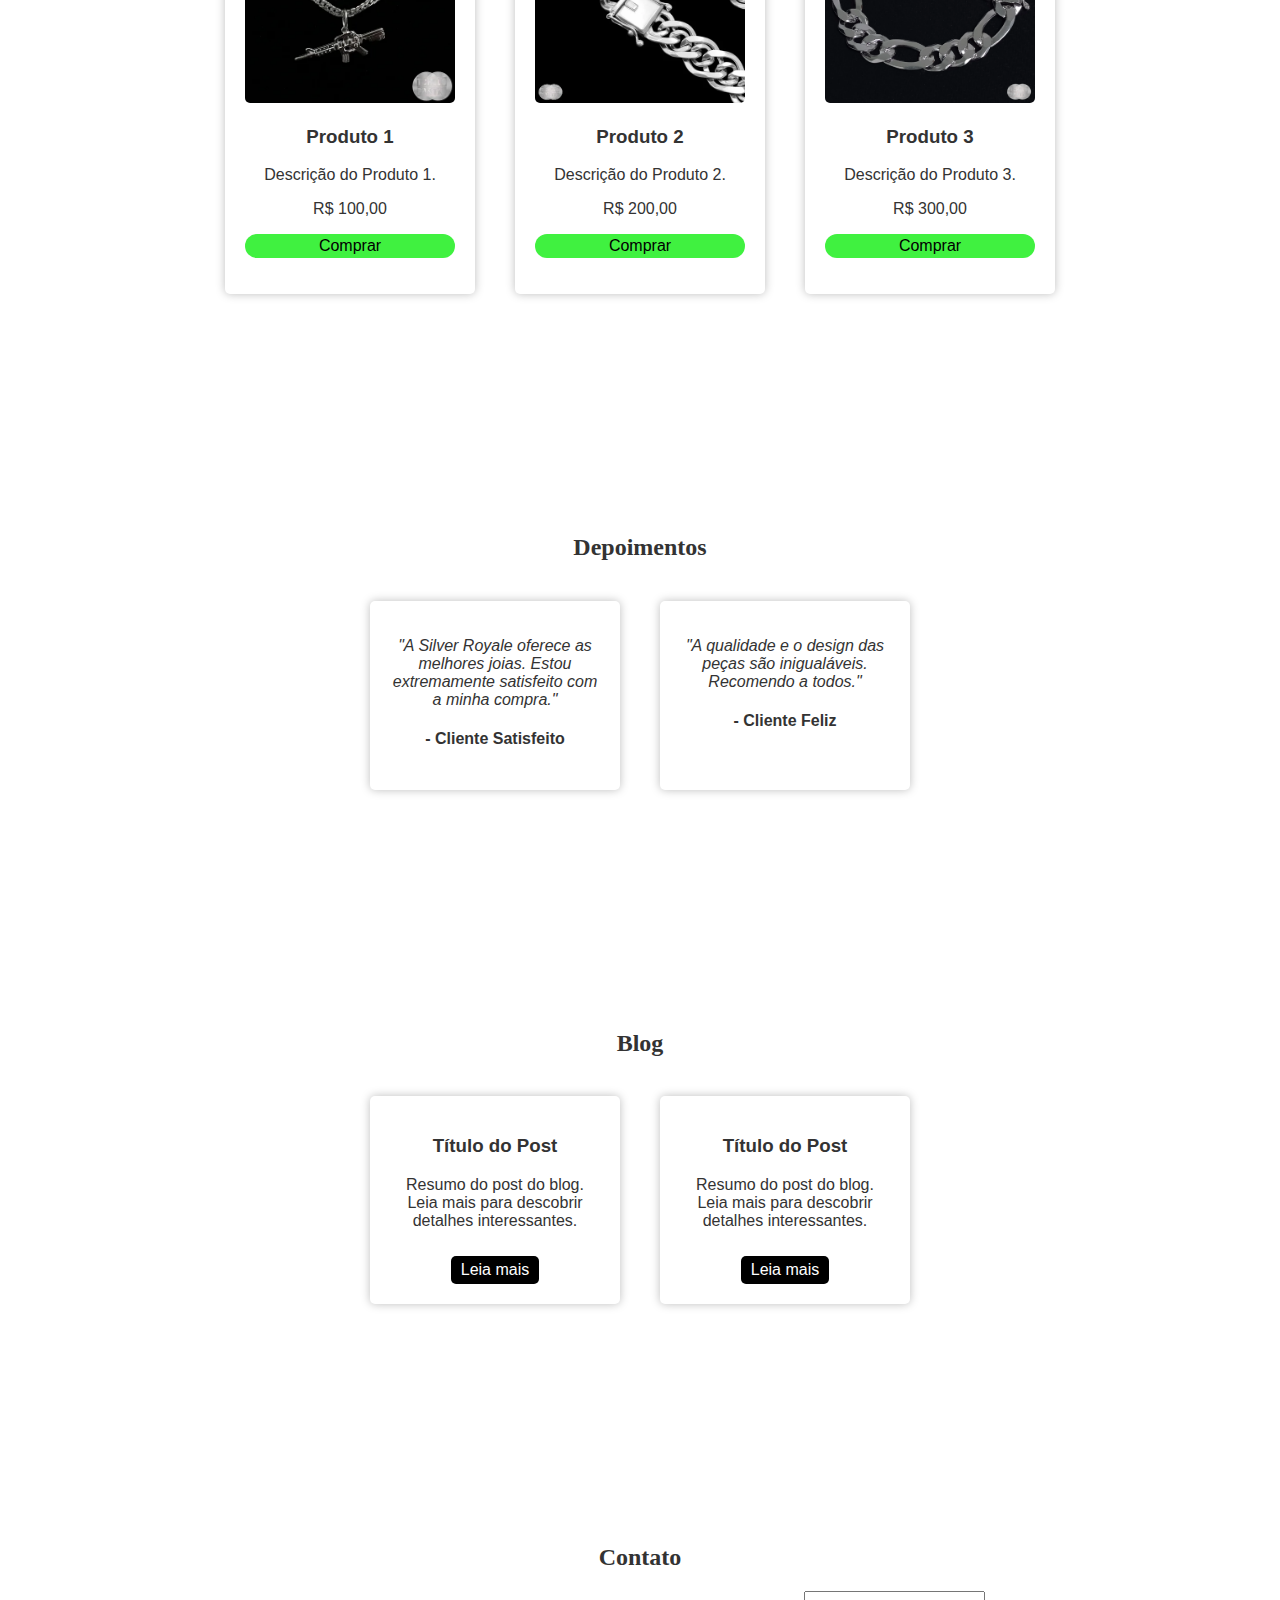
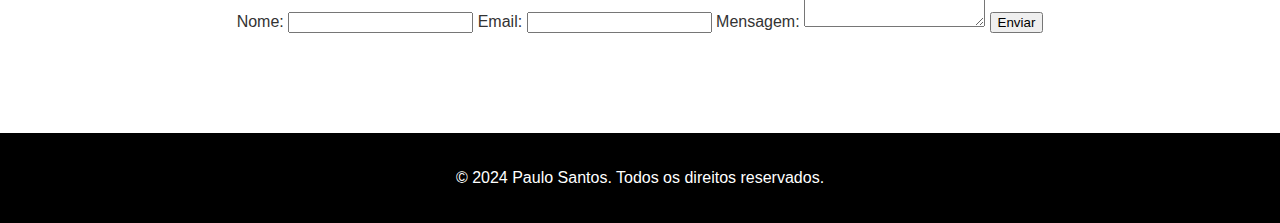
==== commit 43751ad7: "header mobile" ====
--- a/index.html
+++ b/index.html
@@ -5,7 +5,6 @@
     <meta name="viewport" content="width=device-width, initial-scale=1.0">
     <title>Silver Royale</title>
     <link rel="stylesheet" href="./css/index.css">
-    <link rel="shortcut icon" href="img/favicon.ico" type="image/x-icon">
     <link href="https://fonts.googleapis.com/css2?family=Great+Vibes&display=swap" rel="stylesheet">
     <link rel="stylesheet" href="https://cdn.jsdelivr.net/npm/bootstrap-icons@1.11.3/font/bootstrap-icons.min.css">
 </head>
@@ -13,7 +12,7 @@
     <header class="content">
         
         <div class="logo">
-            <svg class="svg-standalone-icon" width="60px" viewBox="80.21362932961122 167.45430862366072 111.1278060580847 135.0924936244237">
+            <svg class="svg-standalone-icon" width="80px" viewBox="80.21362932961122 167.45430862366072 111.1278060580847 135.0924936244237">
                 <g fill="white" data-paper-data="{&quot;fillRule&quot;:&quot;nonzero&quot;,&quot;fillRuleOriginal&quot;:&quot;nonzero&quot;,&quot;isIcon&quot;:true,&quot;iconStyle&quot;:&quot;standalone&quot;,&quot;selectedEffects&quot;:{&quot;container&quot;:&quot;&quot;,&quot;transformation&quot;:&quot;&quot;,&quot;pattern&quot;:&quot;&quot;},&quot;bounds&quot;:{&quot;x&quot;:80.21362932961122,&quot;y&quot;:167.45430862366072,&quot;width&quot;:111.1278060580847,&quot;height&quot;:135.0924936244237},&quot;iconType&quot;:&quot;icon&quot;,&quot;rawIconId&quot;:&quot;5956f3f8-fcb9-4d2e-bfaa-64673fe162a8&quot;,&quot;isDetailed&quot;:false,&quot;suitableAsStandaloneIcon&quot;:true}" fill-rule="nonzero">
                     <g data-paper-data="{&quot;isPathIcon&quot;:true}">
                         <path d="M120.89918,184.30837c-3.55501,0.131 -8.42703,0.526 -12.64005,1.053c4.34502,-10.53304 14.22005,-17.90707 28.96711,-17.90707c16.85306,0 25.01709,8.82203 28.7041,19.22407c1.316,3.68701 1.97501,7.50503 2.23801,11.32304v4.47702h-11.06004c-0.659,-8.69003 -0.922,-12.64005 -5.00402,-18.30207c-2.89601,-4.08201 -7.76803,-7.11003 -15.40506,-7.11003c-7.50503,0 -12.77205,2.89701 -15.80006,7.24203z"></path>
--- a/css/index.css
+++ b/css/index.css
@@ -1,10 +1,6 @@
 @charset 'UTF-8';
-/*
-:root {
-    cinzaEscuro:;
-    cinzaMedio:;
-    cinzaClaro:;
-}*/
+
+
 
 body {
     font-family: 'Arial', sans-serif;
@@ -15,10 +11,11 @@
     display: flex;
     flex-direction: column;
     min-height: 100vh;
+    box-sizing: border-box;
 }
 /*HEADER*/
 
-header {
+.content {
     background: #393b3c;
     color: #fff;
     padding: 5px 0;
@@ -31,9 +28,11 @@
 
 nav {
     width: 60vw;
-}
-
-nav ul {
+    display: flex;
+    justify-content: center;
+}
+
+.list-menu {
     list-style: none;
     padding: 0;
 }
@@ -41,6 +40,7 @@
 
 nav ul li {
     display: inline;
+    margin: 0 15px;
 }
 
 
@@ -48,96 +48,19 @@
     color: #fff;
     text-decoration: none;
     font-weight: bold;
-    padding: 2rem 1rem 2rem 1rem;
-    transition: all 200ms ease-in;
-}
-
-nav ul li a:hover {
-    border-bottom: 4px solid white;
-    background-color: #505152;
 }
 
 .SilverSlim {
-    height: 60px;
+    height: 80px;
     padding: 0 0 5px 15px;
 }
 
-.logo {
-    width: 20vw;
-}
-
-.menu-toggle {
-    width: 40px;
-    height: 30px;
-    padding: 12px;
-}
-
-
-.content.on {
-    position: absolute;
-    top: 0;
-    left: 0;
-    width: 100vw;
-    height: 100vh;
-    background-color: #1f1e1f;
-    z-index: 10;
-
-    display: flex;
-    justify-content: center;
+.content .list-menu {
+    width: 600px;
+    display: flex;
     align-items: center;
-}
-
-.content.on .logo {
-    display: none;
-}
-
-.content.on .menu-toggle {
-    position: absolute;
-    right: 40px;
-    top: 20px;
-}
-
-.content.on .list-menu {
-    display: block;
-}
-
-.content.on .list-menu li {
-    text-align: center;
-    display: flex;
-    justify-content: center;
-}
-
-.content.on .list-menu li a {
-    font-size: 2.5rem;
-    display: block;
-}
-
-.content.on .menu-toggle .one {
-    transform: rotate(45deg) translate(8px, -7px);
-}
-
-.content.on .menu-toggle .two {
-    opacity: 0;
-}
-
-.content.on .menu-toggle .three {
-    transform: rotate(-45deg) translate(20px, -6px);
-}
-
-.one,
-.two,
-.three {
-    width: 100%;
-    height: 4px;
-    background-color: white;
-    margin: 6px auto;
-    transition-duration: 0.5s ;
-}
-
-
-
-
-
+    justify-content: space-between;
+}
 
 main {
     flex: 1;
@@ -274,21 +197,88 @@
     border: 1px solid #000;
 }
 
-@media (max-width: 768px) {
+.logo {
+    width: 20vw;
+}
+
+@media (max-width: 870px) {
     .content {
-        justify-content: space-between;
+        padding: 2px 25px;
+    }
+
+    .content .list-menu{
+        display: none;
+    }
+
+    .one,
+    .two,
+    .three {
+        width: 100%;
+        height: 5px;
+        background-color: white;
+        margin: 6px auto;
+        transition-duration: 0.5s ;
+    }
+
+    .menu-toggle {
+        width: 45px;
+        height: 30px;
+    }
+
+    .content.on {
+        position: absolute;
+        top: 0;
+        left: 0;
+        width: 100vw;
+        height: 100vh;
+        background-color: #1f1e1f;
+        z-index: 10;
+
+        display: flex;
+        justify-content: center;
+        align-items: center;
+    }
+
+    .content.on .logo {
+        display: none;
+    }
+
+    .content.on .menu-toggle {
+        position: absolute;
+        right: 40px;
+        top: 20px;
+    }
+
+    .content.on .list-menu {
+        display: block;
+        
+    }
+
+    .content.on .list-menu li {
+        text-align: center;
+        display: flex;
+        justify-content: center;
+        
+    }
+
+    .content.on .list-menu li a {
+        font-size: 2.5rem;
+        display: block;
+    }
+
+    .content.on .menu-toggle .one {
+        transform: rotate(45deg) translate(8px, -7px);
+    }
+
+    .content.on .menu-toggle .two {
+        opacity: 0;
+    }
+
+    .content.on .menu-toggle .three {
+        transform: rotate(-45deg) translate(20px, -6px);
     }
 
     .SilverSlim {
         display: none;
     }
-
-
-    .logo {
-      padding-left: 12px;  
-    }
-
-    nav {
-        display: none   ;
-    }
 }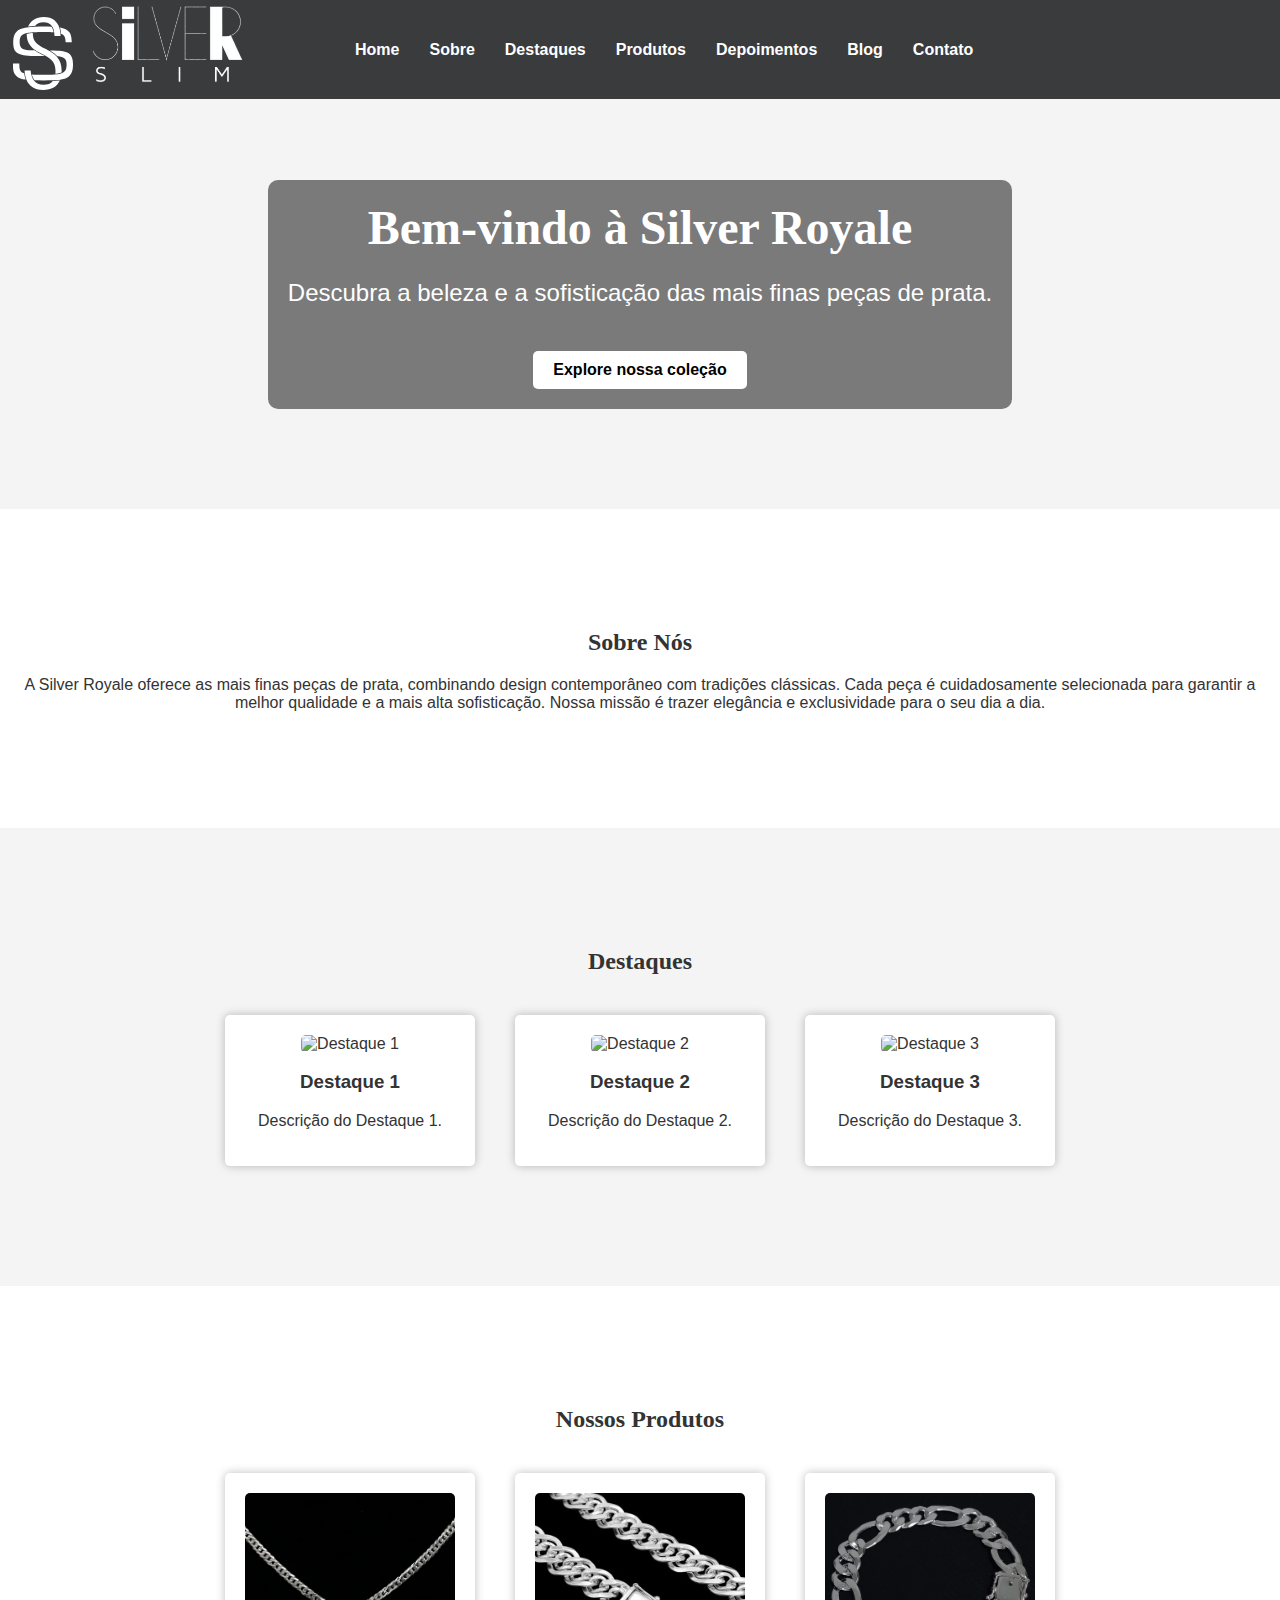
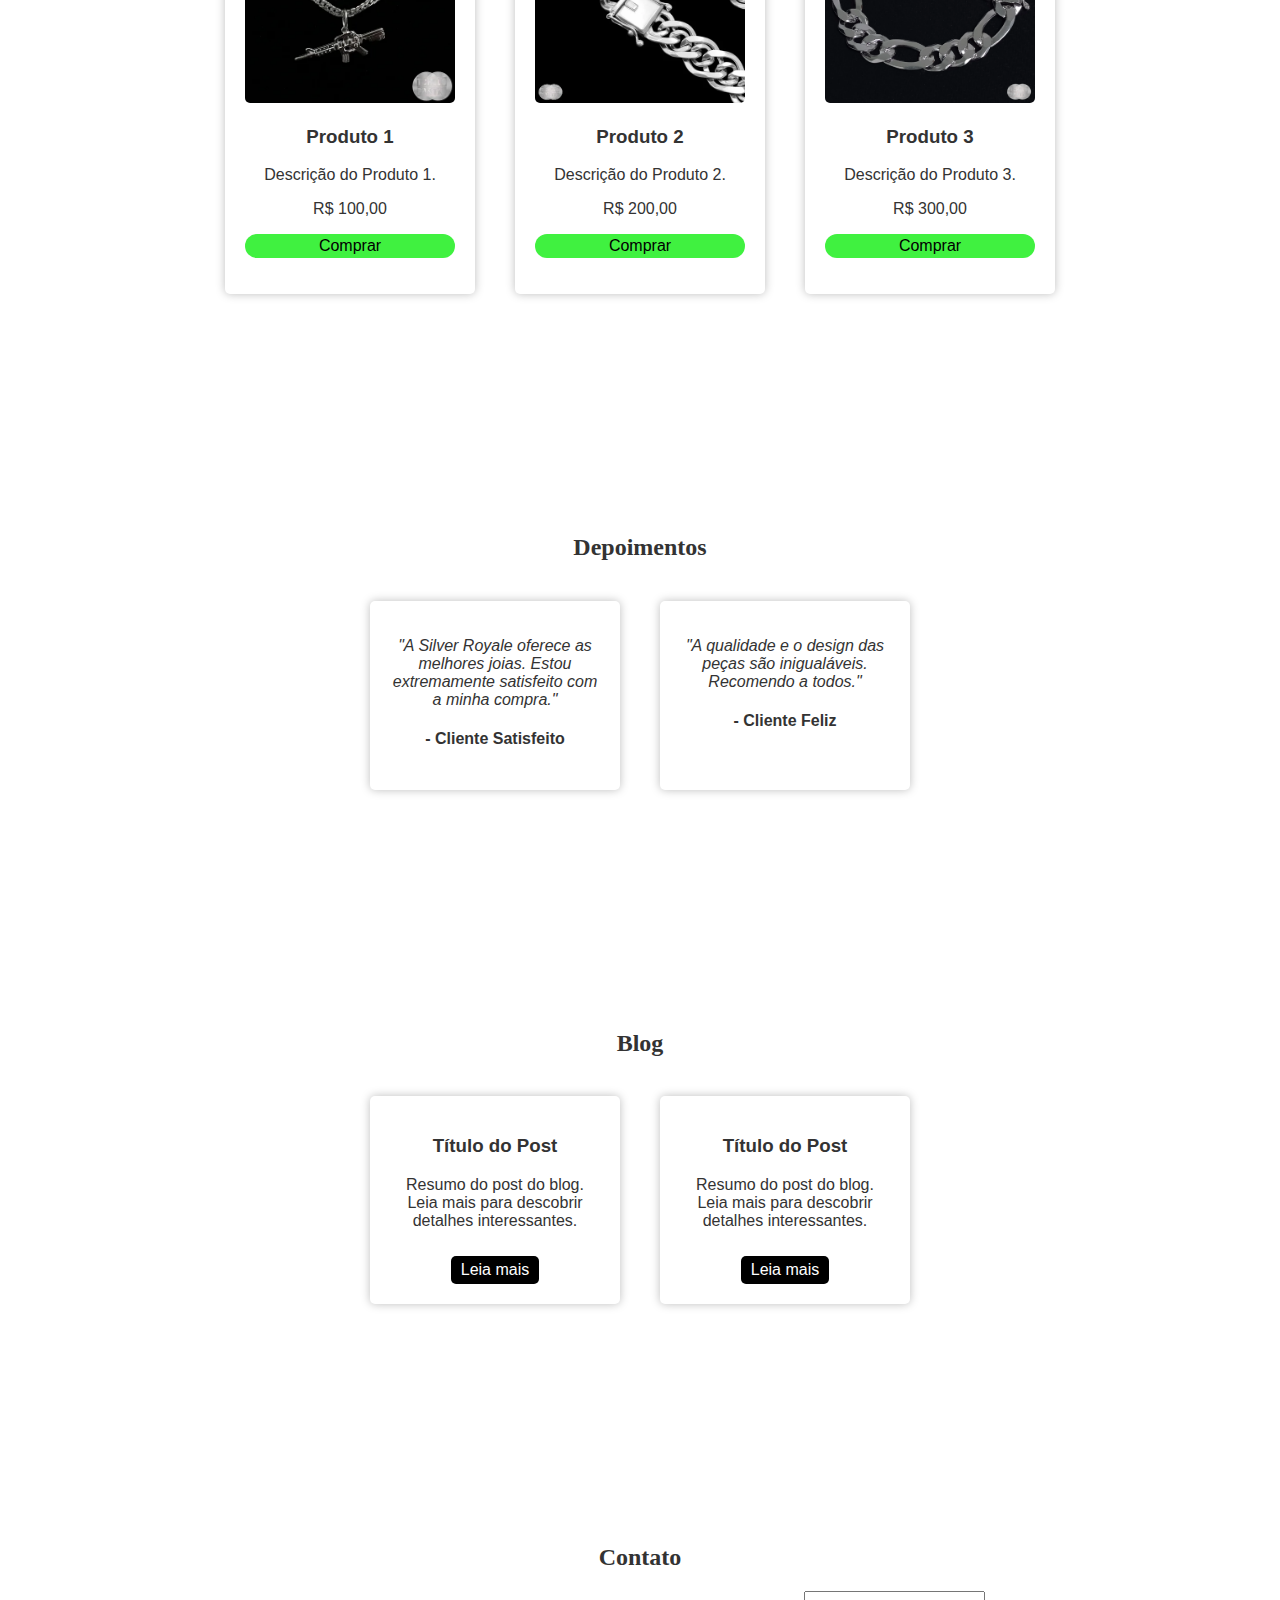
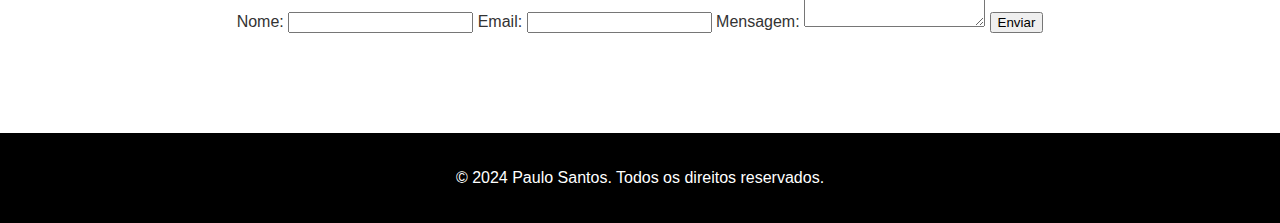
==== commit 69ca6240: "header mobile" ====
--- a/index.html
+++ b/index.html
@@ -5,6 +5,7 @@
     <meta name="viewport" content="width=device-width, initial-scale=1.0">
     <title>Silver Royale</title>
     <link rel="stylesheet" href="./css/index.css">
+    <link rel="shortcut icon" href="img/favicon.ico" type="image/x-icon">
     <link href="https://fonts.googleapis.com/css2?family=Great+Vibes&display=swap" rel="stylesheet">
     <link rel="stylesheet" href="https://cdn.jsdelivr.net/npm/bootstrap-icons@1.11.3/font/bootstrap-icons.min.css">
 </head>
@@ -12,7 +13,8 @@
     <header class="content">
         
         <div class="logo">
-            <svg class="svg-standalone-icon" width="80px" viewBox="80.21362932961122 167.45430862366072 111.1278060580847 135.0924936244237">
+            
+            <svg class="svg-standalone-icon" width="60px" viewBox="80.21362932961122 167.45430862366072 111.1278060580847 135.0924936244237">
                 <g fill="white" data-paper-data="{&quot;fillRule&quot;:&quot;nonzero&quot;,&quot;fillRuleOriginal&quot;:&quot;nonzero&quot;,&quot;isIcon&quot;:true,&quot;iconStyle&quot;:&quot;standalone&quot;,&quot;selectedEffects&quot;:{&quot;container&quot;:&quot;&quot;,&quot;transformation&quot;:&quot;&quot;,&quot;pattern&quot;:&quot;&quot;},&quot;bounds&quot;:{&quot;x&quot;:80.21362932961122,&quot;y&quot;:167.45430862366072,&quot;width&quot;:111.1278060580847,&quot;height&quot;:135.0924936244237},&quot;iconType&quot;:&quot;icon&quot;,&quot;rawIconId&quot;:&quot;5956f3f8-fcb9-4d2e-bfaa-64673fe162a8&quot;,&quot;isDetailed&quot;:false,&quot;suitableAsStandaloneIcon&quot;:true}" fill-rule="nonzero">
                     <g data-paper-data="{&quot;isPathIcon&quot;:true}">
                         <path d="M120.89918,184.30837c-3.55501,0.131 -8.42703,0.526 -12.64005,1.053c4.34502,-10.53304 14.22005,-17.90707 28.96711,-17.90707c16.85306,0 25.01709,8.82203 28.7041,19.22407c1.316,3.68701 1.97501,7.50503 2.23801,11.32304v4.47702h-11.06004c-0.659,-8.69003 -0.922,-12.64005 -5.00402,-18.30207c-2.89601,-4.08201 -7.76803,-7.11003 -15.40506,-7.11003c-7.50503,0 -12.77205,2.89701 -15.80006,7.24203z"></path>
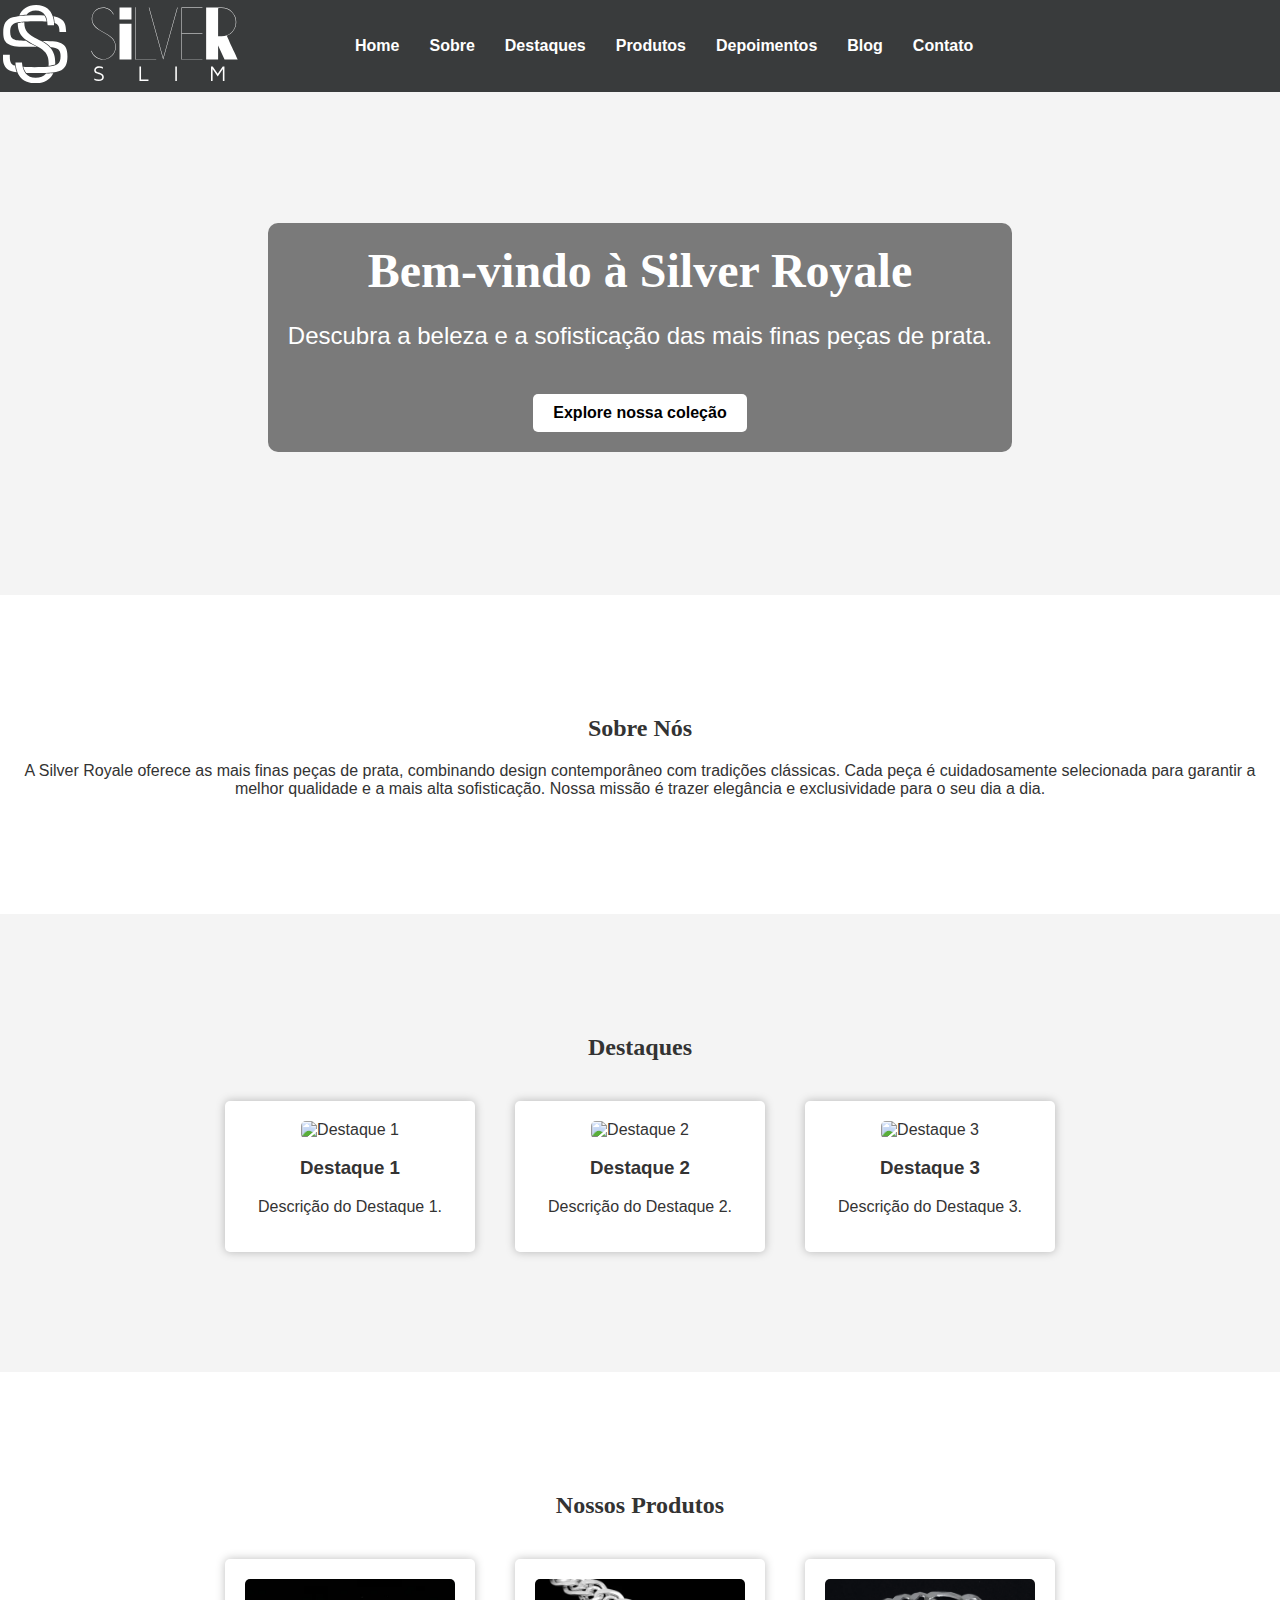
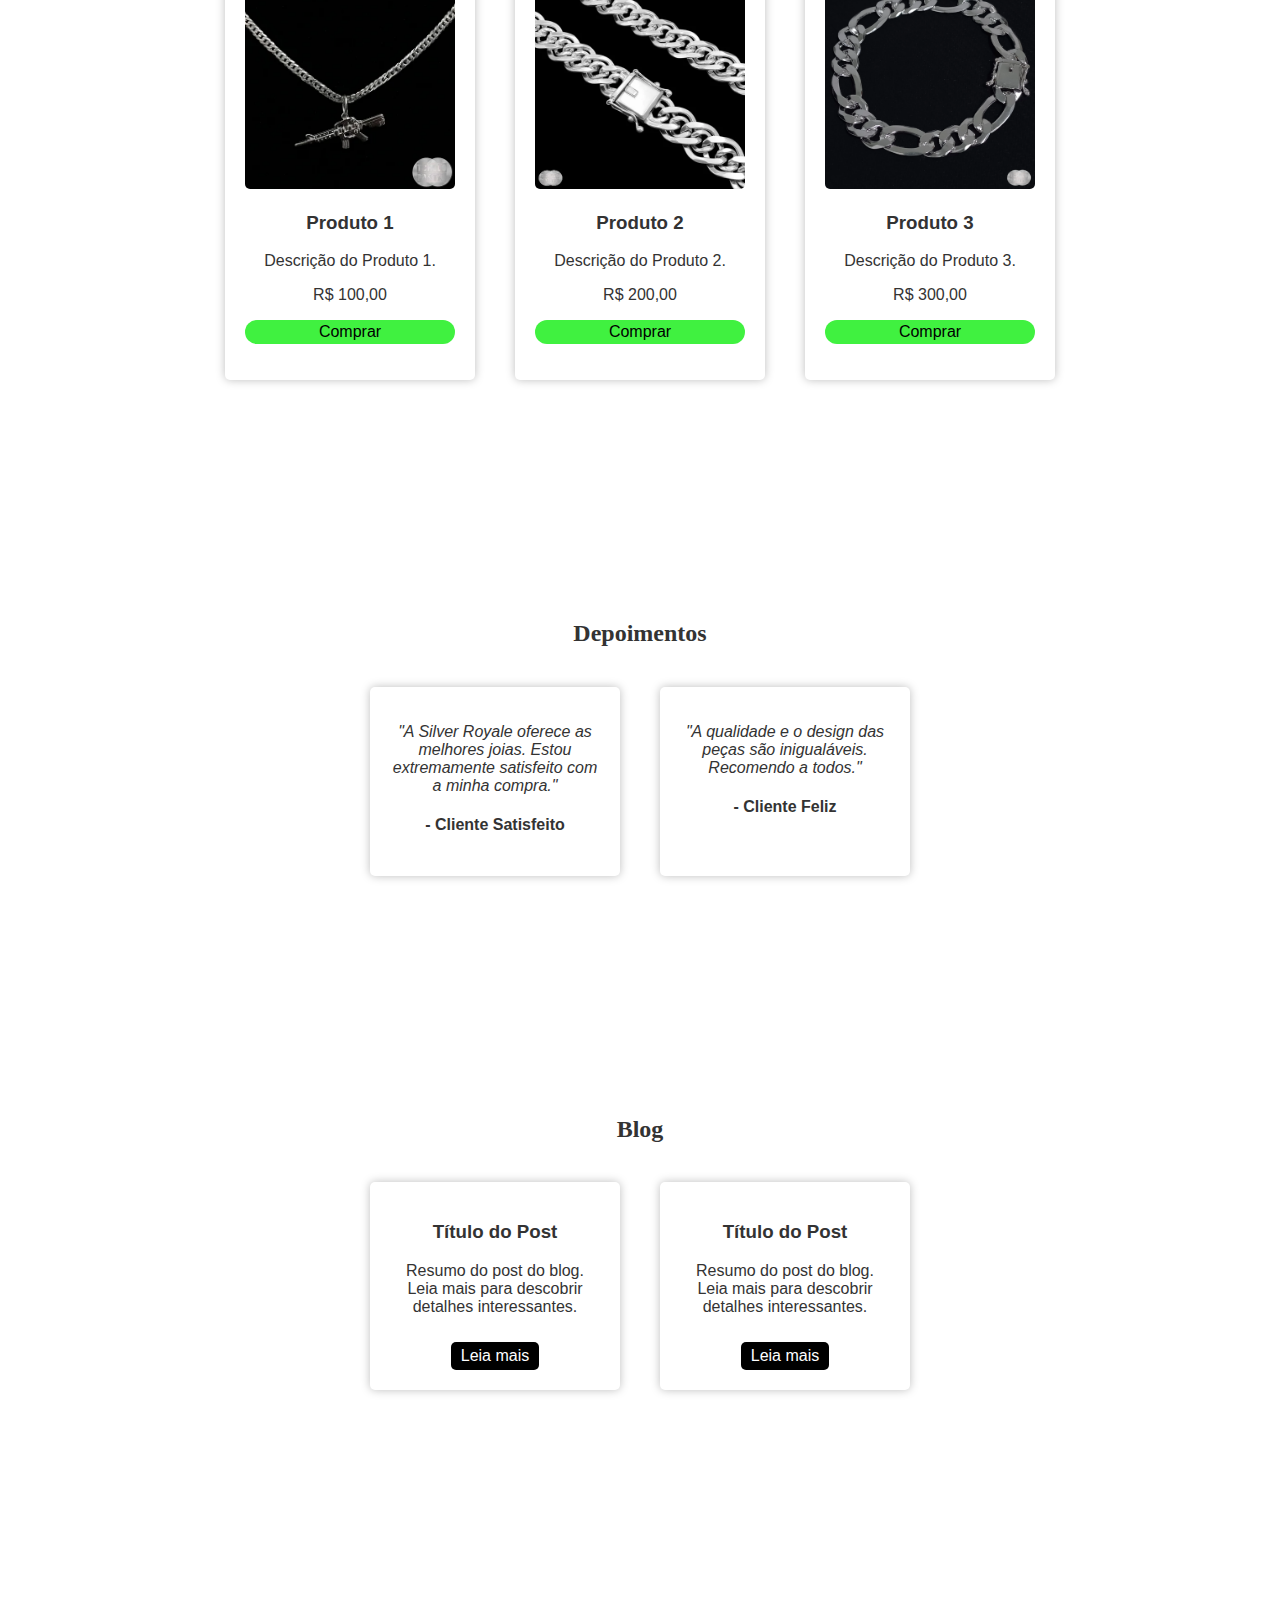
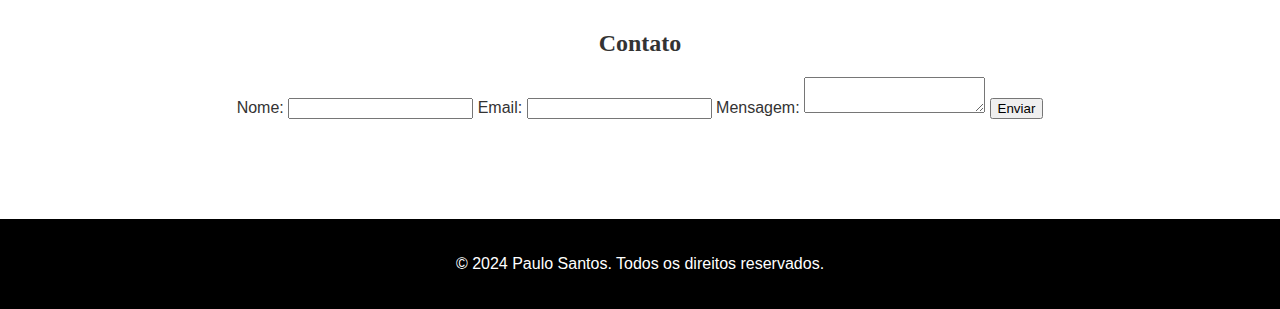
==== commit 23b8385c: "AJUSTE HEADER" ====
--- a/index.html
+++ b/index.html
@@ -14,20 +14,31 @@
         
         <div class="logo">
             
-            <svg class="svg-standalone-icon" width="60px" viewBox="80.21362932961122 167.45430862366072 111.1278060580847 135.0924936244237">
+            <svg class="svg-standalone-icon" width="250px" viewBox="80.21362932961122 167.45430862366072 431.1278060580847 135.0924936244237" fill="white">
                 <g fill="white" data-paper-data="{&quot;fillRule&quot;:&quot;nonzero&quot;,&quot;fillRuleOriginal&quot;:&quot;nonzero&quot;,&quot;isIcon&quot;:true,&quot;iconStyle&quot;:&quot;standalone&quot;,&quot;selectedEffects&quot;:{&quot;container&quot;:&quot;&quot;,&quot;transformation&quot;:&quot;&quot;,&quot;pattern&quot;:&quot;&quot;},&quot;bounds&quot;:{&quot;x&quot;:80.21362932961122,&quot;y&quot;:167.45430862366072,&quot;width&quot;:111.1278060580847,&quot;height&quot;:135.0924936244237},&quot;iconType&quot;:&quot;icon&quot;,&quot;rawIconId&quot;:&quot;5956f3f8-fcb9-4d2e-bfaa-64673fe162a8&quot;,&quot;isDetailed&quot;:false,&quot;suitableAsStandaloneIcon&quot;:true}" fill-rule="nonzero">
-                    <g data-paper-data="{&quot;isPathIcon&quot;:true}">
-                        <path d="M120.89918,184.30837c-3.55501,0.131 -8.42703,0.526 -12.64005,1.053c4.34502,-10.53304 14.22005,-17.90707 28.96711,-17.90707c16.85306,0 25.01709,8.82203 28.7041,19.22407c1.316,3.68701 1.97501,7.50503 2.23801,11.32304v4.47702h-11.06004c-0.659,-8.69003 -0.922,-12.64005 -5.00402,-18.30207c-2.89601,-4.08201 -7.76803,-7.11003 -15.40506,-7.11003c-7.50503,0 -12.77205,2.89701 -15.80006,7.24203z"></path>
-                        <path d="M119.84617,239.60857c-17.77506,0 -25.41229,-1.44801 -31.33741,-5.39802c-5.92512,-3.95001 -7.90013,-9.74304 -7.90013,-19.48707c0,-14.61505 4.87172,-22.51508 16.45856,-25.93809c5.79392,-1.71201 19.09197,-3.29201 24.48999,-3.29201c4.87202,-0.264 10.53404,-0.395 16.85406,-0.395c4.87202,0 9.21703,0.131 13.16705,0.263c2.76501,4.08201 3.55501,8.16403 3.95001,10.53404c-4.60902,-0.395 -10.27004,-0.527 -16.98506,-0.527c-8.03203,0 -14.74705,0.132 -20.27707,0.527c-1.054,0 -9.08503,0.658 -13.82505,1.84301c-9.34893,2.50201 -11.85064,7.37303 -11.85064,16.45806c0,6.71602 1.84341,10.53404 5.92512,12.37705c3.95051,1.84401 7.50553,2.37001 21.33058,2.63401c3.81801,2.76501 8.42603,5.53002 14.35205,8.29503c1.71101,0.79 3.16001,1.44801 4.47602,2.23801c-5.13502,0 -11.32304,-0.132 -18.82807,-0.132z"></path>
-                        <path d="M177.64839,214.19648c-0.132,-7.76803 -1.44801,-11.32304 -4.74002,-13.82505c-0.922,-0.79 -2.23801,-1.316 -3.68701,-1.97501c-0.131,-3.42301 -0.658,-7.37303 -1.97501,-11.45504c5.13502,0.922 9.08503,2.37001 11.98204,4.08201c7.24203,4.34502 9.34803,9.48003 9.87504,23.17308z"></path>
-                        <path d="M116.94916,198.00142c0,13.82505 6.32002,19.88207 23.04208,28.3091c3.29201,1.58001 5.00302,2.63301 7.90003,4.21302c5.79302,3.42401 10.27004,6.84703 13.56205,10.53404l0.263,0.263c6.18902,7.11003 8.55903,15.14206 8.55903,25.80709v3.16001c-4.87202,1.58001 -10.92904,2.23801 -11.58704,2.23801c0.131,-1.316 0.263,-2.89601 0.263,-4.47602c0,-12.37705 -3.81801,-19.88207 -15.40506,-26.9921c-4.34502,-2.50201 -8.69003,-4.60902 -13.03505,-6.84703c-3.42401,-1.84301 -7.50503,-4.34502 -10.27004,-6.18802c-9.87504,-7.24203 -14.61505,-15.66906 -14.61505,-28.96711v-0.264c4.74002,-1.053 11.32304,-1.58001 11.32304,-1.58001z"></path>
-                        <path d="M148.54928,229.47054c20.40907,0.263 26.0711,1.053 31.99612,3.95001c7.90003,3.81801 10.79604,10.40204 10.79604,22.64708c0,13.43005 -4.21302,21.46208 -13.82505,25.14809c-7.76803,2.50201 -16.06306,3.16001 -24.09509,3.42401c-4.74002,0.132 -10.27004,0.263 -16.72206,0.263c-6.32002,0 -11.71804,-0.131 -16.45806,-0.263c-2.37001,-2.76501 -4.08201,-6.45202 -5.13502,-10.53404c5.26602,0.395 11.71804,0.527 19.35507,0.527c9.34803,0 16.85306,-0.263 22.91008,-0.658c16.19506,-1.58001 22.12008,-4.60902 22.12008,-18.56507c0,-8.16403 -2.50101,-11.58704 -9.08503,-13.69405c-2.50101,-0.79 -4.21302,-1.185 -8.03203,-1.44801c-3.42301,-3.81901 -7.90003,-7.37403 -13.82505,-10.79704z"></path>
-                        <path d="M91.93217,256.06763c0,9.74304 2.10671,13.69305 8.42693,15.80006c0.131,0 0.395,0.132 0.658,0.132c0.527,4.21302 1.44901,8.03103 2.76501,11.32304c-3.94981,-0.527 -7.10993,-1.185 -9.87494,-2.10701c-8.82173,-2.89601 -13.69355,-10.53304 -13.69355,-21.06608v-6.71502h11.71854z"></path>
-                        <path d="M166.98335,284.90274c-3.81901,0.659 -11.58704,0.922 -12.90405,0.922c-3.81801,4.74002 -9.74304,7.11003 -17.64306,7.11003c-7.63703,0 -13.16705,-2.89701 -17.11706,-7.50503c-3.42301,-4.21402 -5.92502,-10.92904 -6.45202,-18.82907h-11.19104c0,1.71201 0.263,4.08201 0.526,5.79402c0.659,3.95001 1.44901,7.63603 2.89701,11.19104c4.47702,11.06104 13.82505,18.96107 30.94211,18.96107c15.80006,0 25.93809,-6.58402 30.94211,-17.64406z"></path>
-                    </g>
+                <g data-paper-data="{&quot;isPathIcon&quot;:true}">
+                    <path d="M120.89918,184.30837c-3.55501,0.131 -8.42703,0.526 -12.64005,1.053c4.34502,-10.53304 14.22005,-17.90707 28.96711,-17.90707c16.85306,0 25.01709,8.82203 28.7041,19.22407c1.316,3.68701 1.97501,7.50503 2.23801,11.32304v4.47702h-11.06004c-0.659,-8.69003 -0.922,-12.64005 -5.00402,-18.30207c-2.89601,-4.08201 -7.76803,-7.11003 -15.40506,-7.11003c-7.50503,0 -12.77205,2.89701 -15.80006,7.24203z"></path>
+                    <path d="M119.84617,239.60857c-17.77506,0 -25.41229,-1.44801 -31.33741,-5.39802c-5.92512,-3.95001 -7.90013,-9.74304 -7.90013,-19.48707c0,-14.61505 4.87172,-22.51508 16.45856,-25.93809c5.79392,-1.71201 19.09197,-3.29201 24.48999,-3.29201c4.87202,-0.264 10.53404,-0.395 16.85406,-0.395c4.87202,0 9.21703,0.131 13.16705,0.263c2.76501,4.08201 3.55501,8.16403 3.95001,10.53404c-4.60902,-0.395 -10.27004,-0.527 -16.98506,-0.527c-8.03203,0 -14.74705,0.132 -20.27707,0.527c-1.054,0 -9.08503,0.658 -13.82505,1.84301c-9.34893,2.50201 -11.85064,7.37303 -11.85064,16.45806c0,6.71602 1.84341,10.53404 5.92512,12.37705c3.95051,1.84401 7.50553,2.37001 21.33058,2.63401c3.81801,2.76501 8.42603,5.53002 14.35205,8.29503c1.71101,0.79 3.16001,1.44801 4.47602,2.23801c-5.13502,0 -11.32304,-0.132 -18.82807,-0.132z"></path>
+                    <path d="M177.64839,214.19648c-0.132,-7.76803 -1.44801,-11.32304 -4.74002,-13.82505c-0.922,-0.79 -2.23801,-1.316 -3.68701,-1.97501c-0.131,-3.42301 -0.658,-7.37303 -1.97501,-11.45504c5.13502,0.922 9.08503,2.37001 11.98204,4.08201c7.24203,4.34502 9.34803,9.48003 9.87504,23.17308z"></path>
+                    <path d="M116.94916,198.00142c0,13.82505 6.32002,19.88207 23.04208,28.3091c3.29201,1.58001 5.00302,2.63301 7.90003,4.21302c5.79302,3.42401 10.27004,6.84703 13.56205,10.53404l0.263,0.263c6.18902,7.11003 8.55903,15.14206 8.55903,25.80709v3.16001c-4.87202,1.58001 -10.92904,2.23801 -11.58704,2.23801c0.131,-1.316 0.263,-2.89601 0.263,-4.47602c0,-12.37705 -3.81801,-19.88207 -15.40506,-26.9921c-4.34502,-2.50201 -8.69003,-4.60902 -13.03505,-6.84703c-3.42401,-1.84301 -7.50503,-4.34502 -10.27004,-6.18802c-9.87504,-7.24203 -14.61505,-15.66906 -14.61505,-28.96711v-0.264c4.74002,-1.053 11.32304,-1.58001 11.32304,-1.58001z"></path>
+                    <path d="M148.54928,229.47054c20.40907,0.263 26.0711,1.053 31.99612,3.95001c7.90003,3.81801 10.79604,10.40204 10.79604,22.64708c0,13.43005 -4.21302,21.46208 -13.82505,25.14809c-7.76803,2.50201 -16.06306,3.16001 -24.09509,3.42401c-4.74002,0.132 -10.27004,0.263 -16.72206,0.263c-6.32002,0 -11.71804,-0.131 -16.45806,-0.263c-2.37001,-2.76501 -4.08201,-6.45202 -5.13502,-10.53404c5.26602,0.395 11.71804,0.527 19.35507,0.527c9.34803,0 16.85306,-0.263 22.91008,-0.658c16.19506,-1.58001 22.12008,-4.60902 22.12008,-18.56507c0,-8.16403 -2.50101,-11.58704 -9.08503,-13.69405c-2.50101,-0.79 -4.21302,-1.185 -8.03203,-1.44801c-3.42301,-3.81901 -7.90003,-7.37403 -13.82505,-10.79704z"></path>
+                    <path d="M91.93217,256.06763c0,9.74304 2.10671,13.69305 8.42693,15.80006c0.131,0 0.395,0.132 0.658,0.132c0.527,4.21302 1.44901,8.03103 2.76501,11.32304c-3.94981,-0.527 -7.10993,-1.185 -9.87494,-2.10701c-8.82173,-2.89601 -13.69355,-10.53304 -13.69355,-21.06608v-6.71502h11.71854z"></path>
+                    <path d="M166.98335,284.90274c-3.81901,0.659 -11.58704,0.922 -12.90405,0.922c-3.81801,4.74002 -9.74304,7.11003 -17.64306,7.11003c-7.63703,0 -13.16705,-2.89701 -17.11706,-7.50503c-3.42301,-4.21402 -5.92502,-10.92904 -6.45202,-18.82907h-11.19104c0,1.71201 0.263,4.08201 0.526,5.79402c0.659,3.95001 1.44901,7.63603 2.89701,11.19104c4.47702,11.06104 13.82505,18.96107 30.94211,18.96107c15.80006,0 25.93809,-6.58402 30.94211,-17.64406z"></path>
+                </g>
+                </g>
+                <g class="ocultarMobile" data-paper-data="{&quot;isPrimaryText&quot;:true}">
+                    <path d="M252.96097,261.59486c-4.78343,0 -9.0757,-1.36669 -12.87682,-4.10008c-3.80112,-2.73339 -6.42773,-6.36367 -7.87985,-10.89084l0.76877,-0.25626c1.45211,4.35634 3.99331,7.85849 7.62359,10.50646c3.63028,2.64797 7.75172,3.97195 12.36431,3.97195c2.90422,0 5.61626,-0.55522 8.1361,-1.66566c2.51984,-1.11044 4.74072,-2.62662 6.66263,-4.54853c1.92191,-1.92191 3.43809,-4.16415 4.54853,-6.7267c1.11044,-2.56255 1.66566,-5.29594 1.66566,-8.20016c0,-3.33132 -0.59793,-6.21419 -1.79379,-8.64861c-1.19586,-2.43442 -2.7761,-4.61259 -4.74072,-6.53451c-1.96462,-1.92191 -4.16415,-3.63028 -6.59857,-5.1251c-2.43442,-1.49482 -4.93291,-2.96829 -7.49546,-4.4204c-2.47713,-1.45211 -4.91156,-2.90422 -7.30327,-4.35634c-2.39171,-1.45211 -4.56988,-3.07506 -6.53451,-4.86885c-4.1855,-4.1855 -6.27825,-9.01164 -6.27825,-14.47842c0,-2.64797 0.51251,-5.16781 1.53753,-7.55953c1.02502,-2.39171 2.43442,-4.48446 4.22821,-6.27825c1.79379,-1.79379 3.88654,-3.20319 6.27825,-4.22821c2.39171,-1.02502 4.95427,-1.53753 7.68765,-1.53753c3.92925,0 7.51682,1.06773 10.76272,3.20319c3.2459,2.13546 5.68032,4.99698 7.30327,8.58455l-0.76877,0.25626c-1.45211,-3.41674 -3.75841,-6.15012 -6.91889,-8.20016c-3.16048,-2.05004 -6.61992,-3.07506 -10.37833,-3.07506c-2.64797,0 -5.1251,0.49116 -7.4314,1.47347c-2.3063,0.98231 -4.31363,2.32765 -6.022,4.03602c-1.70837,1.70837 -3.05371,3.7157 -4.03602,6.022c-0.98231,2.3063 -1.47347,4.74072 -1.47347,7.30327c0,2.98964 0.55522,5.5949 1.66566,7.81578c1.11044,2.22088 2.58391,4.22821 4.4204,6.022c1.8365,1.79379 3.92925,3.41674 6.27825,4.86885c2.34901,1.45211 4.80478,2.90422 7.36734,4.35634c2.56255,1.45211 5.10375,2.94693 7.62359,4.48446c2.51984,1.53753 4.76207,3.28861 6.7267,5.25323c1.96462,1.96462 3.56622,4.20686 4.80478,6.7267c1.23857,2.51984 1.85785,5.48813 1.85785,8.90487c0,2.98964 -0.57657,5.8298 -1.72972,8.52048c-1.15315,2.69068 -2.71203,5.01833 -4.67666,6.98295c-1.96462,1.96462 -4.27092,3.52351 -6.91889,4.67666c-2.64797,1.15315 -5.46678,1.72972 -8.45642,1.72972z" data-paper-data="{&quot;glyphName&quot;:&quot;S&quot;,&quot;glyphIndex&quot;:0,&quot;firstGlyphOfWord&quot;:true,&quot;word&quot;:1}"></path>
+                    <path d="M281.14904,199.58112h20.62854v62.01374h-13.45339h-7.17514zM301.77758,192.27785h-20.62854v-1.4094v-19.21914h20.62854v19.21914z" data-paper-data="{&quot;glyphName&quot;:&quot;I&quot;,&quot;glyphIndex&quot;:1,&quot;word&quot;:1}"></path><path d="M344.44406,261.59486h-36.2601v-90.32994h0.76877v89.56117h35.49134z" data-paper-data="{&quot;glyphName&quot;:&quot;L&quot;,&quot;glyphIndex&quot;:2,&quot;word&quot;:1}"></path><path d="M356.48805,258.77605l24.21611,-87.12675h0.76877l-24.98488,89.94555l-24.85675,-89.94555h0.76877z" data-paper-data="{&quot;glyphName&quot;:&quot;V&quot;,&quot;glyphIndex&quot;:3,&quot;word&quot;:1}"></path><path d="M424.13941,172.41807h-35.49134v43.81963h35.49134v0.76877h-35.49134v43.81963h35.49134v0.76877h-36.2601v-89.94555h36.2601z" data-paper-data="{&quot;glyphName&quot;:&quot;E&quot;,&quot;glyphIndex&quot;:4,&quot;word&quot;:1}"></path>
+                    <path d="M462.32142,261.59486l-11.1471,-24.34424v20.75667v3.58757h-20.62854v-10.76272v-79.18284h26.52241c3.50215,0 6.79076,0.66199 9.86582,1.98598c3.07506,1.32398 5.76574,3.11777 8.07204,5.38136c2.3063,2.26359 4.12144,4.93291 5.44542,8.00797c1.32398,3.07506 1.98598,6.36367 1.98598,9.86582c0,5.46678 -1.51618,10.31427 -4.54853,14.54248c-3.03235,4.22821 -6.94024,7.28192 -11.72367,9.16112c0.25626,0.59793 0.83283,1.8792 1.72972,3.84383c0.89689,1.96462 1.96462,4.31363 3.20319,7.04702c1.23857,2.73339 2.58391,5.63761 4.03602,8.71267c1.45211,3.07506 2.81881,6.04335 4.10008,8.90487c1.28128,2.86152 2.43442,5.40271 3.45944,7.62359c1.02502,2.22088 1.79379,3.84383 2.3063,4.86885zM451.17432,221.49093h5.89387c3.41674,0 6.61992,-0.64064 9.60957,-1.92191c2.98964,-1.28128 5.5949,-3.03235 7.81578,-5.25323c2.22088,-2.22088 3.97195,-4.82614 5.25323,-7.81578c1.28128,-2.98964 1.92191,-6.19283 1.92191,-9.60957c0,-3.33132 -0.64064,-6.4918 -1.92191,-9.48144c-1.28128,-2.98964 -3.03235,-5.5949 -5.25323,-7.81578c-2.22088,-2.22088 -4.82614,-3.97195 -7.81578,-5.25323c-2.98964,-1.28128 -6.19283,-1.92191 -9.60957,-1.92191h-3.97195c-0.59793,0 -1.06773,0.19219 -1.4094,0.57657c-0.34167,0.38438 -0.51251,0.83283 -0.51251,1.34534v1.28128z" data-paper-data="{&quot;glyphName&quot;:&quot;R&quot;,&quot;glyphIndex&quot;:5,&quot;lastGlyphOfWord&quot;:true,&quot;word&quot;:1}"></path>
+                </g>
+                <g class="ocultarMobile" data-paper-data="{&quot;isSecondaryText&quot;:true}">
+                    <path d="M237.46681,279.98504c0,-1.93628 0.70159,-3.58456 2.10478,-4.94486c1.40319,-1.3603 3.58763,-2.04044 6.55332,-2.04044c2.13236,0 4.22795,0.49632 6.28678,1.48897v2.79412c-1.86275,-1.05392 -3.87256,-1.58088 -6.02942,-1.58088c-2.00981,0 -3.5478,0.36765 -4.61398,1.10294c-1.06618,0.7353 -1.59927,1.79535 -1.59927,3.18015c0,0.85784 0.3462,1.57476 1.0386,2.15074c0.6924,0.57598 1.54718,1.00184 2.56434,1.27758c1.01716,0.27574 2.12929,0.62806 3.3364,1.05699c1.20711,0.42892 2.31618,0.89461 3.32721,1.39706c1.01103,0.50245 1.86275,1.28064 2.55515,2.33456c0.6924,1.05392 1.0386,2.33456 1.0386,3.84192c0,2.08334 -0.78432,3.71937 -2.35295,4.9081c-1.56863,1.18873 -3.75613,1.78309 -6.56251,1.78309c-2.73285,0 -5.20834,-0.58824 -7.42648,-1.76471v-2.94118c1.9853,1.33579 4.39339,2.00368 7.22428,2.00368c4.26471,0 6.4032,-1.32966 6.41545,-3.98898c0,-1.12745 -0.3462,-2.07415 -1.0386,-2.84008c-0.6924,-0.76593 -1.54718,-1.3266 -2.56434,-1.68199l-3.32721,-1.10294c-1.20098,-0.39216 -2.31005,-0.79044 -3.32721,-1.19485c-1.01716,-0.40441 -1.87194,-1.05086 -2.56434,-1.93934c-0.6924,-0.88848 -1.0386,-1.98836 -1.0386,-3.29964z" data-paper-data="{&quot;glyphName&quot;:&quot;S&quot;,&quot;glyphIndex&quot;:0,&quot;firstGlyphOfWord&quot;:true,&quot;word&quot;:1}"></path>
+                    <path d="M315.5253,298.44096v-25.11034h2.72059v22.48166h12.8309v2.62868z" data-paper-data="{&quot;glyphName&quot;:&quot;L&quot;,&quot;glyphIndex&quot;:1,&quot;word&quot;:1}"></path>
+                    <path d="M377.34841,298.44096v-25.11034h2.72059v25.11034z" data-paper-data="{&quot;glyphName&quot;:&quot;I&quot;,&quot;glyphIndex&quot;:2,&quot;word&quot;:1}"></path>
+                    <path d="M438.94478,298.44096v-25.11034h2.94118l8.62134,12.75737l8.6581,-12.75737h2.94118v25.11034h-2.72059v-20.6618l-8.87869,12.79414l-8.84193,-12.79414v20.6618z" data-paper-data="{&quot;glyphName&quot;:&quot;M&quot;,&quot;glyphIndex&quot;:3,&quot;lastGlyphOfWord&quot;:true,&quot;word&quot;:1}"></path>
                 </g>
             </svg>
-            <img class="SilverSlim" src="img/silverSlime.png" alt="">
+            <!-- <img class="SilverSlim" src="img/silverSlime.png" alt=""> -->
         </div>
         <nav>
             <ul class="list-menu">
--- a/css/index.css
+++ b/css/index.css
@@ -75,11 +75,12 @@
 }
 
 .home {
-    background: url('https://via.placeholder.com/800x400') no-repeat center center/cover;
+    background: url('https://i.pinimg.com/736x/bf/d3/30/bfd330c6fc0ec00a7f04cbebe0fee28f.jpg') no-repeat center center/cover;
     color: #fff;
     display: flex;
     justify-content: center;
     align-items: center;
+    height: 35vh;
 }
 
 
@@ -281,4 +282,9 @@
     .SilverSlim {
         display: none;
     }
+
+    .ocultarMobile {
+        transform: scale(0.6) translateY(67px); /* Reduz para 50% do tamanho original */
+        transform-origin: bottom; /* Escala a partir do centro do elemento */
+    }
 }